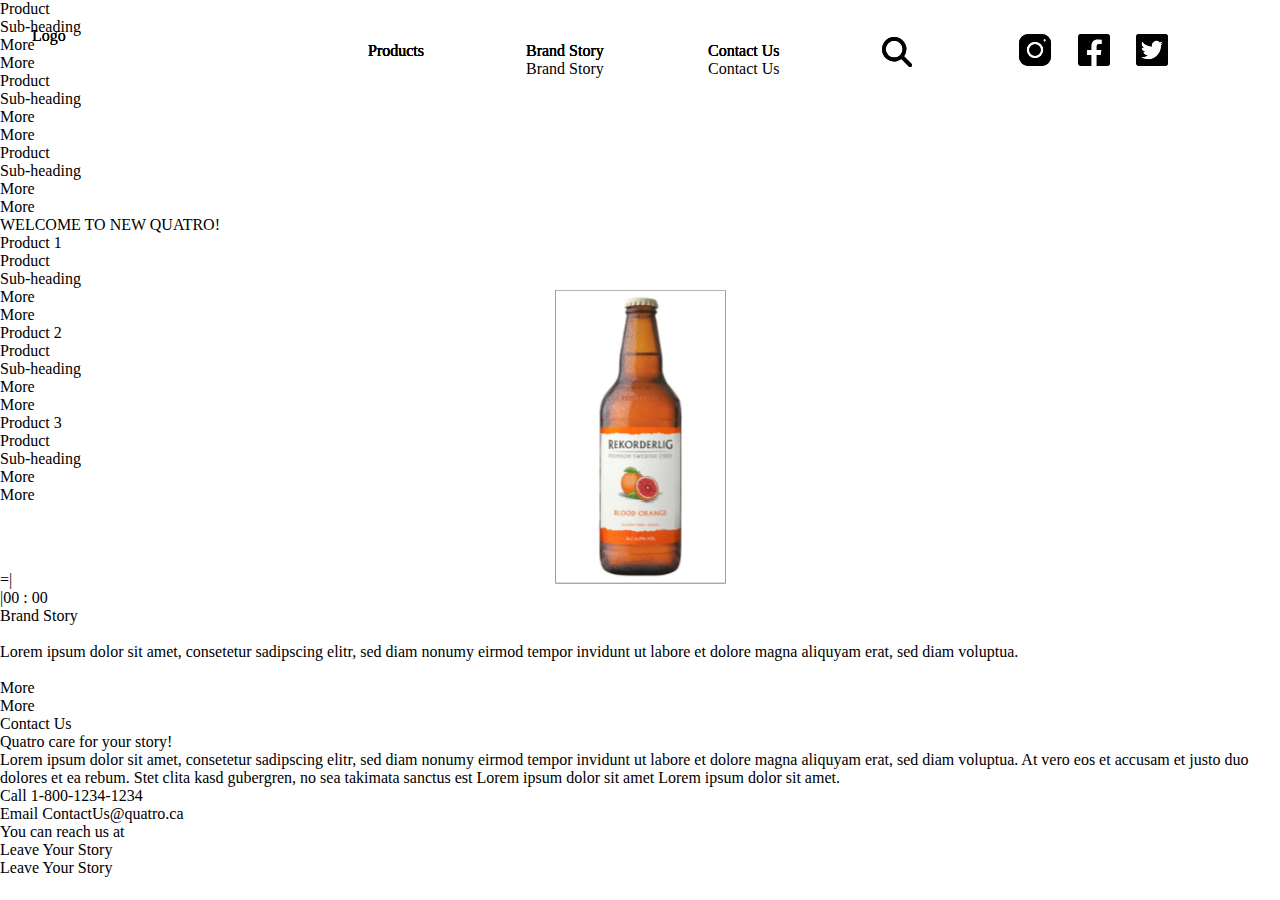
==== index.html @ 9ed9bcf1 "Merge branch 'dev.moh.desktopfirst' of https://github.com/jonwyun/Yun_JongWoog_Zarandah_Mohamed_Midt" ====
<!DOCTYPE html>
<html lang="en" xmlns="http://www.w3.org/1999/xhtml" xml:lang="en">
  <head>
    <meta charset="UTF-8">
    <meta http-equiv="X-UA-Compatible" content="IE=edge">
    <meta name="viewport" content="width=device-width, initial-scale=1.0">
    <title>
      Welcome to Quatro!
    </title>
    <link href="css/reset.css" rel="stylesheet">
    <link href="css/main.css" rel="stylesheet">

</head>
<body>
    <body>
        <div class="quatro-desktop-index">
            <!-- Navigation Bar -->
            <div class="top-nav">
                <div class="logo">
                    <b class="logo1">Logo</b>
                </div>
                <div class="products" id="productsContainer">
                    <div class="box-hover"></div>
                    <b class="products-hover">Products</b>
                    <b class="products1">Products</b>
                </div>
                <div class="brand-story" id="brandStoryContainer">
                    <div class="box-hover1"></div>
                    <b class="products-hover">Brand Story</b>
                    <b class="products1">Brand Story</b>
                </div>
                <div class="contact-us" id="contactUsContainer">
                    <div class="box-hover2"></div>
                    <b class="products-hover">Contact Us</b>
                    <b class="products1">Contact Us</b>
                </div>
                <img class="search-icon" alt="" src="img/search.svg" id="searchIcon"></img>
                <div class="top-nav-child"></div>
                <img class="instagram-icon" alt="" src="img/instagram.svg" id="instagramIcon" />
                <img class="facebook-icon" alt="" src="img/facebook.svg" id="facebookIcon" />
                <img class="twitter-icon" alt="" src="img/twitter.svg" id="twitterIcon" />
            </div>
    
            <!-- Main Image -->
            <div class="main-image">
                <div class="main-image1">
                    <!--<img class="path-2917-icon" alt="" src="img/main-image@3x.png" /> -->
                </div>
            </div>
    
            <!-- Products Section -->
            <div class="products2">
                <div class="product-1">
                    <div class="product-image-1"></div>
                    <b class="product">Product</b>
                    <div class="sub-heading">Sub-heading</div>
                    <div class="btn-more" id="btnMoreContainer1">
                        <div class="btn-more-hover"><b class="more">More</b></div>
                        <div class="btn-more1"><b class="more">More</b></div>
                    </div>
                </div>
                <div class="product-2">
                    <img class="product-image-2" alt="" src="img/product-image-2.svg" />
                    <b class="product1">Product</b>
                    <div class="sub-heading1">Sub-heading</div>
                    <div class="btn-more2" id="btnMoreContainer3">
                        <div class="btn-more-hover"><b class="more">More</b></div>
                        <div class="btn-more1"><b class="more">More</b></div>
                    </div>
                </div>
                <div class="product-3">
                    <div class="product-image-3">
                        <img class="path-2916-icon" alt="" src="public/path-2916.svg" />
                    </div>
                    <b class="product2">Product</b>
                    <div class="sub-heading2">Sub-heading</div>
                    <div class="btn-more4" id="btnMoreContainer5">
                        <div class="btn-more-hover2"><b class="more">More</b></div>
                        <div class="btn-more1"><b class="more">More</b></div>
                    </div>
                </div>
           
    
    
    <link rel="preconnect" href="https://fonts.googleapis.com">
    <link rel="preconnect" href="https://fonts.gstatic.com" crossorigin="">
    <link rel="preconnect" href="https://fonts.googleapis.com">
    <link rel="preconnect" href="https://fonts.gstatic.com" crossorigin="">
    <link href="https://fonts.googleapis.com/css2?family=Ubuntu:ital@1&display=swap" rel="stylesheet">
  </head>
  <body>
    <h1 class="hidden">
      WELCOME TO NEW QUATRO!
    </h1>
    <div class="container">
      <!-- Navigation Bar -->
      <header class="grid">
        <nav class="top-nav">
          <ul>
            <li class="logo">
              <b class="logo1">Logo</b>
            </li>
            <li class="products" id="products">
              <div class="box-hover"></div><b class="products-hover">Products</b> <b class="products-text">Products</b>
            </li>
            <li class="brand-story" id="brandStoryContainer">
              <div class="box-hover"></div><b class="brand-story-hover">Brand Story</b> <b class="brand-story-text">Brand Story</b>
            </li>
            <li class="contact-us" id="contactUsContainer">
              <div class="box-hover"></div><b class="contact-us-hover">Contact Us</b> <b class="contact-us-text">Contact Us</b>
            </li>
            <li>
              <img class="search-icon" alt="search-icon" src="img/search.svg" id="searchIcon">
            </li>
            <li>
              <a href="#"><img class="instagram-icon" alt="Instagram" src="img/instagram.svg" id="instagramIcon"></a>
            </li>
            <li>
              <a href="#"><img class="facebook-icon" alt="Facebook" src="img/facebook.svg" id="facebookIcon"></a>
            </li>
            <li>
              <a href="#"><img class="twitter-icon" alt="Twitter" src="img/twitter.svg" id="twitterIcon"></a>
            </li>
          </ul>
        </nav>
      </header>
      <!-- Main Image -->
      <div class="main-image">
        <div class="main-image1">
          <img class="path-2917-icon" alt="main-image" src="img/path-2917.svg">
        </div>
      </div>
      <!-- Products Section -->
      <nav class="products2">
        <article class="product-1">
          <h2>Product 1</h2>
          <div class="product-image-1"></div><b class="product">Product</b>
          <div class="sub-heading">
            Sub-heading
          </div>
          <div class="btn-more" id="btnMoreContainer1">
            <div class="btn-more-hover">
              <b class="more">More</b>
            </div>
            <div class="btn-more1">
              <b class="more">More</b>
            </div>
          </div>
        </article>
        <article class="product-2">
          <h2>Product 2</h2>
          <img class="product-image-2" alt="" src="img/product-image-2.svg"> <b class="product1">Product</b>
          <div class="sub-heading1">
            Sub-heading
          </div>
          <div class="btn-more2" id="btnMoreContainer2">
            <div class="btn-more-hover">
              <b class="more">More</b>
            </div>
            <div class="btn-more1">
              <b class="more">More</b>
            </div>
          </div>
        </article>
        <article class="product-3">
          <h2>Product 3</h2>
          <div class="product-image-3">
            <img class="path-2916-icon" alt="" src="img/path-2916.svg">
          </div><b class="product2">Product</b>
          <div class="sub-heading2">
            Sub-heading
          </div>
          <div class="btn-more4" id="btnMoreContainer3">
            <div class="btn-more-hover2">
              <b class="more">More</b>
            </div>
            <div class="btn-more1">
              <b class="more">More</b>
            </div>
          </div>
        </article>
      </nav>
      <nav class="brand-story2">
        <div class="brand-movie-clip">
          <div class="btn-play">
            <img class="btn-play-icon" alt="" src="img/btnplay.svg">
            <div class="btn-play-click">
              <div class="btn-play-click-child"></div><b class="b">=</b><b class="b1">|</b>
              <div class="div">
                
              </div>
              <div class="div1">
                
              </div><b class="b2">|</b><b class="b3">00 : 00</b>
            </div>
          </div>
        </div>
        <div class="brand-story-lorem-ipsum-container">
          <p class="lorem-ipsum-dolor-sit-amet-co">
            <b>Brand Story</b>
          </p>
          <p class="blank-line">
            <span> </span>
          </p>
          <p class="lorem-ipsum-dolor-sit-amet-co">
            <span>Lorem ipsum dolor sit amet, consetetur sadipscing elitr, sed diam nonumy eirmod tempor invidunt ut labore et dolore magna aliquyam erat, sed diam voluptua.</span>
          </p>
          <p class="lorem-ipsum-dolor-sit-amet-co">
            <span> </span>
          </p>
          <p class="lorem-ipsum-dolor-sit-amet-co"></p>
        </div>
        <div class="btn-more-brand-story" id="btnMoreBrandStoryContainer">
          <div class="btn-more6">
            <b class="more">More</b>
          </div>
          <div class="btn-leave-your-story-hover">
            <b class="more">More</b>
          </div>
        </div>
      </nav>
      <nav class="contact-us2">
        <b class="contact-us3">Contact Us</b>
        <div class="quatro-care-for">
          Quatro care for your story!
        </div><b class="lorem-ipsum-dolor">Lorem ipsum dolor sit amet, consetetur sadipscing elitr, sed diam nonumy eirmod tempor invidunt ut labore et dolore magna aliquyam erat, sed diam voluptua.
        At vero eos et accusam et justo duo dolores et ea rebum. Stet clita kasd gubergren, no sea takimata sanctus est Lorem ipsum dolor sit amet Lorem ipsum dolor sit amet.</b>
        <p class="lorem-ipsum-dolor-sit-amet-co">
          <b class="call-1-800-1234-1234-email-container">Call 1-800-1234-1234</b>
        </p>
        <p class="lorem-ipsum-dolor-sit-amet-co">
          <b class="call-1-800-1234-1234-email-container">Email ContactUs@quatro.ca</b>
        </p>
        <p class="lorem-ipsum-dolor-sit-amet-co">
          <b class="you-can-reach-container">You can reach us at</b>
        </p>
        <div class="btn-leave-your-story">
          <div class="btn-more6">
            <b class="leave-your-story">Leave Your Story</b>
          </div>
          <div class="btn-leave-your-story-hover">
            <b class="leave-your-story">Leave Your Story</b>
          </div>
        </div>
      </nav>
    </div>
    <script src="js/main.js"></script>
  </body>
</html>
---- css/main.css ----
body {
    margin: 0;
    line-height: normal;
  }
  
  .logo {
    position: absolute;
    height: 100%;
    top: 0;
    bottom: 0;
    left: 0;
    background-color: var(--color-silver);
    border: 1px solid var(--color-dimgray);
    width: 272px;
    color: var(--color-dimgray);
  }
  
  .box-hover,
  .box-hover1,
  .box-hover2 {
    position: absolute;
    box-sizing: border-box;
    height: calc(100% + 10px);
    border-radius: var(--br-md);
    background-color: var(--color-gray);
    border: 1px solid var(--color-white);
    display: none;
  }
  
  .products,
  .products-hover,
  .products1 {
    position: absolute;
    top: calc(50% - 10px);
  }
  
  .products1 {
    left: 0;
    color: var(--color-dimgray);
  }
  
  .products {
    left: calc(50% - 232px);
    width: 77px;
    height: 20px;
    cursor: pointer;
  }
  
  .brand-story {
    position: absolute;
    top: calc(50% - 10px);
    left: calc(50% - 74px);
    width: 102px;
    height: 20px;
    cursor: pointer;
  }
  
  .contact-us,
  .search-icon {
    position: absolute;
    cursor: pointer;
  }
  
  .contact-us {
    top: calc(50% - 10px);
    left: calc(50% + 108px);
    width: 93px;
    height: 20px;
  }
  
  .search-icon {
    height: calc(100% - 19.99px);
    top: 10px;
    bottom: 10px;
    left: calc(50% + 282px);
    max-height: 100%;
    width: 30px;
  }
  
  .top-nav-child {
    position: absolute;
    height: calc(100% - 8px);
    top: 1.5px;
    right: 173.49px;
    bottom: 6.5px;
    border-right: 2px solid var(--color-dimgray);
    box-sizing: border-box;
    width: 4px;
  }
  
  .facebook-icon,
  .instagram-icon,
  .twitter-icon {
    position: absolute;
    top: 7px;
    cursor: pointer;
  }
  
  .facebook-icon {
    right: 58px;
    width: 31.99px;
    height: 31.99px;
  }
  
  .instagram-icon {
    right: 116.89px;
    width: 32.1px;
    height: 32.1px;
  }
  
  .twitter-icon {
    right: 0;
    width: 31.99px;
    height: 31.99px;
  }
  
  .top-nav {
    position: absolute;
    top: 27px;
    left: 32px;
    width: 1135.99px;
    height: 50px;
    color: var(--color-white);
  }
  
  .main-image {
    position: absolute;
    top: 105px;
    left: 0;
    width: 1200px;
    height: 694.5px;
  }
  
  .product-image-1,
  .product-image-2,
  .product-image-3 {
    position: absolute;
    top: calc(50% - 160px);
    left: calc(50% - 147.5px);
    width: 295px;
    height: 321px;
    border-radius: var
  }
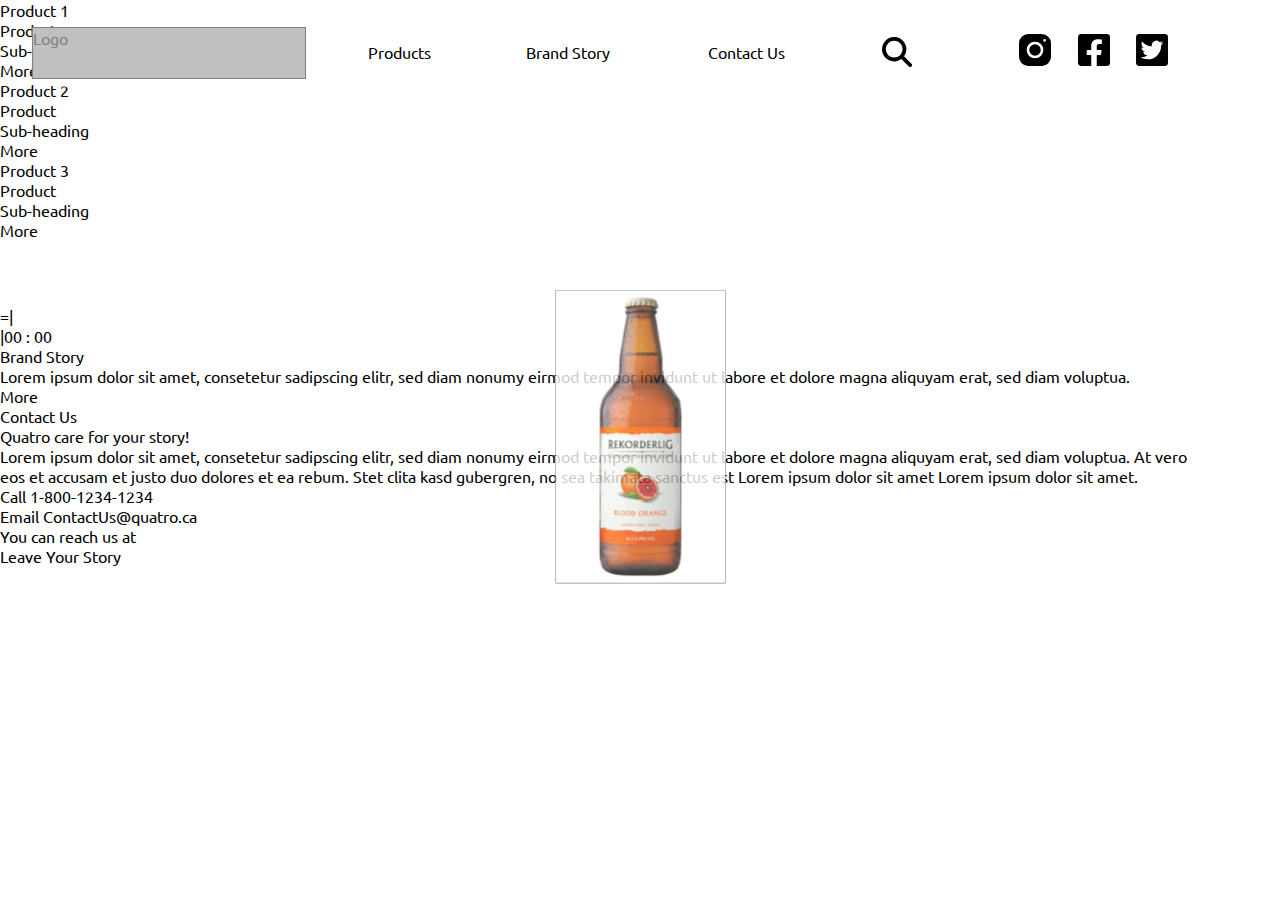
==== commit 500e2b76: "fixed on the laptop from school" ====
--- a/index.html
+++ b/index.html
@@ -9,79 +9,6 @@
     </title>
     <link href="css/reset.css" rel="stylesheet">
     <link href="css/main.css" rel="stylesheet">
-
-</head>
-<body>
-    <body>
-        <div class="quatro-desktop-index">
-            <!-- Navigation Bar -->
-            <div class="top-nav">
-                <div class="logo">
-                    <b class="logo1">Logo</b>
-                </div>
-                <div class="products" id="productsContainer">
-                    <div class="box-hover"></div>
-                    <b class="products-hover">Products</b>
-                    <b class="products1">Products</b>
-                </div>
-                <div class="brand-story" id="brandStoryContainer">
-                    <div class="box-hover1"></div>
-                    <b class="products-hover">Brand Story</b>
-                    <b class="products1">Brand Story</b>
-                </div>
-                <div class="contact-us" id="contactUsContainer">
-                    <div class="box-hover2"></div>
-                    <b class="products-hover">Contact Us</b>
-                    <b class="products1">Contact Us</b>
-                </div>
-                <img class="search-icon" alt="" src="img/search.svg" id="searchIcon"></img>
-                <div class="top-nav-child"></div>
-                <img class="instagram-icon" alt="" src="img/instagram.svg" id="instagramIcon" />
-                <img class="facebook-icon" alt="" src="img/facebook.svg" id="facebookIcon" />
-                <img class="twitter-icon" alt="" src="img/twitter.svg" id="twitterIcon" />
-            </div>
-    
-            <!-- Main Image -->
-            <div class="main-image">
-                <div class="main-image1">
-                    <!--<img class="path-2917-icon" alt="" src="img/main-image@3x.png" /> -->
-                </div>
-            </div>
-    
-            <!-- Products Section -->
-            <div class="products2">
-                <div class="product-1">
-                    <div class="product-image-1"></div>
-                    <b class="product">Product</b>
-                    <div class="sub-heading">Sub-heading</div>
-                    <div class="btn-more" id="btnMoreContainer1">
-                        <div class="btn-more-hover"><b class="more">More</b></div>
-                        <div class="btn-more1"><b class="more">More</b></div>
-                    </div>
-                </div>
-                <div class="product-2">
-                    <img class="product-image-2" alt="" src="img/product-image-2.svg" />
-                    <b class="product1">Product</b>
-                    <div class="sub-heading1">Sub-heading</div>
-                    <div class="btn-more2" id="btnMoreContainer3">
-                        <div class="btn-more-hover"><b class="more">More</b></div>
-                        <div class="btn-more1"><b class="more">More</b></div>
-                    </div>
-                </div>
-                <div class="product-3">
-                    <div class="product-image-3">
-                        <img class="path-2916-icon" alt="" src="public/path-2916.svg" />
-                    </div>
-                    <b class="product2">Product</b>
-                    <div class="sub-heading2">Sub-heading</div>
-                    <div class="btn-more4" id="btnMoreContainer5">
-                        <div class="btn-more-hover2"><b class="more">More</b></div>
-                        <div class="btn-more1"><b class="more">More</b></div>
-                    </div>
-                </div>
-           
-    
-    
     <link rel="preconnect" href="https://fonts.googleapis.com">
     <link rel="preconnect" href="https://fonts.gstatic.com" crossorigin="">
     <link rel="preconnect" href="https://fonts.googleapis.com">
@@ -101,13 +28,16 @@
               <b class="logo1">Logo</b>
             </li>
             <li class="products" id="products">
-              <div class="box-hover"></div><b class="products-hover">Products</b> <b class="products-text">Products</b>
+              <div class="box-hover"></div>
+              <b class="products-text">Products</b>
             </li>
             <li class="brand-story" id="brandStoryContainer">
-              <div class="box-hover"></div><b class="brand-story-hover">Brand Story</b> <b class="brand-story-text">Brand Story</b>
+              <div class="box-hover"></div>
+              <b class="brand-story-text">Brand Story</b>
             </li>
             <li class="contact-us" id="contactUsContainer">
-              <div class="box-hover"></div><b class="contact-us-hover">Contact Us</b> <b class="contact-us-text">Contact Us</b>
+              <div class="box-hover"></div> 
+              <b class="contact-us-text">Contact Us</b>
             </li>
             <li>
               <img class="search-icon" alt="search-icon" src="img/search.svg" id="searchIcon">
@@ -139,9 +69,6 @@
             Sub-heading
           </div>
           <div class="btn-more" id="btnMoreContainer1">
-            <div class="btn-more-hover">
-              <b class="more">More</b>
-            </div>
             <div class="btn-more1">
               <b class="more">More</b>
             </div>
@@ -154,9 +81,6 @@
             Sub-heading
           </div>
           <div class="btn-more2" id="btnMoreContainer2">
-            <div class="btn-more-hover">
-              <b class="more">More</b>
-            </div>
             <div class="btn-more1">
               <b class="more">More</b>
             </div>
@@ -171,9 +95,6 @@
             Sub-heading
           </div>
           <div class="btn-more4" id="btnMoreContainer3">
-            <div class="btn-more-hover2">
-              <b class="more">More</b>
-            </div>
             <div class="btn-more1">
               <b class="more">More</b>
             </div>
@@ -200,21 +121,18 @@
             <b>Brand Story</b>
           </p>
           <p class="blank-line">
-            <span> </span>
+            <span> </span>
           </p>
           <p class="lorem-ipsum-dolor-sit-amet-co">
             <span>Lorem ipsum dolor sit amet, consetetur sadipscing elitr, sed diam nonumy eirmod tempor invidunt ut labore et dolore magna aliquyam erat, sed diam voluptua.</span>
           </p>
           <p class="lorem-ipsum-dolor-sit-amet-co">
-            <span> </span>
+            <span> </span>
           </p>
           <p class="lorem-ipsum-dolor-sit-amet-co"></p>
         </div>
         <div class="btn-more-brand-story" id="btnMoreBrandStoryContainer">
           <div class="btn-more6">
-            <b class="more">More</b>
-          </div>
-          <div class="btn-leave-your-story-hover">
             <b class="more">More</b>
           </div>
         </div>
@@ -238,12 +156,9 @@
           <div class="btn-more6">
             <b class="leave-your-story">Leave Your Story</b>
           </div>
-          <div class="btn-leave-your-story-hover">
-            <b class="leave-your-story">Leave Your Story</b>
-          </div>
         </div>
       </nav>
     </div>
     <script src="js/main.js"></script>
   </body>
-</html>
+</html>--- a/css/main.css
+++ b/css/main.css
@@ -1,143 +1,140 @@
 body {
-    margin: 0;
-    line-height: normal;
-  }
-  
-  .logo {
-    position: absolute;
-    height: 100%;
-    top: 0;
-    bottom: 0;
-    left: 0;
-    background-color: var(--color-silver);
-    border: 1px solid var(--color-dimgray);
-    width: 272px;
-    color: var(--color-dimgray);
-  }
-  
-  .box-hover,
-  .box-hover1,
-  .box-hover2 {
-    position: absolute;
-    box-sizing: border-box;
-    height: calc(100% + 10px);
-    border-radius: var(--br-md);
-    background-color: var(--color-gray);
-    border: 1px solid var(--color-white);
-    display: none;
-  }
-  
-  .products,
-  .products-hover,
-  .products1 {
-    position: absolute;
-    top: calc(50% - 10px);
-  }
-  
-  .products1 {
-    left: 0;
-    color: var(--color-dimgray);
-  }
-  
-  .products {
-    left: calc(50% - 232px);
-    width: 77px;
-    height: 20px;
-    cursor: pointer;
-  }
-  
-  .brand-story {
-    position: absolute;
-    top: calc(50% - 10px);
-    left: calc(50% - 74px);
-    width: 102px;
-    height: 20px;
-    cursor: pointer;
-  }
-  
-  .contact-us,
-  .search-icon {
-    position: absolute;
-    cursor: pointer;
-  }
-  
-  .contact-us {
-    top: calc(50% - 10px);
-    left: calc(50% + 108px);
-    width: 93px;
-    height: 20px;
-  }
-  
-  .search-icon {
-    height: calc(100% - 19.99px);
-    top: 10px;
-    bottom: 10px;
-    left: calc(50% + 282px);
-    max-height: 100%;
-    width: 30px;
-  }
-  
-  .top-nav-child {
-    position: absolute;
-    height: calc(100% - 8px);
-    top: 1.5px;
-    right: 173.49px;
-    bottom: 6.5px;
-    border-right: 2px solid var(--color-dimgray);
-    box-sizing: border-box;
-    width: 4px;
-  }
-  
-  .facebook-icon,
-  .instagram-icon,
-  .twitter-icon {
-    position: absolute;
-    top: 7px;
-    cursor: pointer;
-  }
-  
-  .facebook-icon {
-    right: 58px;
-    width: 31.99px;
-    height: 31.99px;
-  }
-  
-  .instagram-icon {
-    right: 116.89px;
-    width: 32.1px;
-    height: 32.1px;
-  }
-  
-  .twitter-icon {
-    right: 0;
-    width: 31.99px;
-    height: 31.99px;
-  }
-  
-  .top-nav {
-    position: absolute;
-    top: 27px;
-    left: 32px;
-    width: 1135.99px;
-    height: 50px;
-    color: var(--color-white);
-  }
-  
-  .main-image {
-    position: absolute;
-    top: 105px;
-    left: 0;
-    width: 1200px;
-    height: 694.5px;
-  }
-  
-  .product-image-1,
-  .product-image-2,
-  .product-image-3 {
-    position: absolute;
-    top: calc(50% - 160px);
-    left: calc(50% - 147.5px);
-    width: 295px;
-    height: 321px;
-    border-radius: var
-  }+  max-width: 1200px;
+  margin: 0;
+  line-height: normal;
+  font-family: 'Ubuntu', sans-serif;
+}
+
+.hidden {
+  display: none;
+}
+
+.logo {
+  position: absolute;
+  height: 100%;
+  top: 0;
+  bottom: 0;
+  left: 0;
+  background-color: silver;
+  border: 1px solid grey;
+  width: 272px;
+  color: grey;
+}
+
+.box-hover, .box-hover1, .box-hover2 {
+  position: absolute;
+  box-sizing: border-box;
+  height: calc(100% + 10px);
+  border-radius: 5px;
+  background-color: grey;
+  border: 1px solid black;
+  display: none;
+}
+
+.products, .products-hover, .products1 {
+  position: absolute;
+  top: calc(50% - 10px);
+}
+
+.products1 {
+  left: 0;
+  color: grey;
+}
+
+.products {
+  left: calc(50% - 232px);
+  width: 77px;
+  height: 20px;
+  cursor: pointer;
+}
+
+.brand-story {
+  position: absolute;
+  top: calc(50% - 10px);
+  left: calc(50% - 74px);
+  width: 102px;
+  height: 20px;
+  cursor: pointer;
+}
+
+.contact-us, .search-icon {
+  position: absolute;
+  cursor: pointer;
+}
+
+.contact-us {
+  top: calc(50% - 10px);
+  left: calc(50% + 108px);
+  width: 93px;
+  height: 20px;
+}
+
+.search-icon {
+  height: calc(100% - 19.99px);
+  top: 10px;
+  bottom: 10px;
+  left: calc(50% + 282px);
+  max-height: 100%;
+  width: 30px;
+}
+
+.top-nav-child {
+  position: absolute;
+  height: calc(100% - 8px);
+  top: 1.5px;
+  right: 173.49px;
+  bottom: 6.5px;
+  border-right: 2px solid grey;
+  box-sizing: border-box;
+  width: 4px;
+}
+
+.facebook-icon, .instagram-icon, .twitter-icon {
+  position: absolute;
+  top: 7px;
+  cursor: pointer;
+}
+
+.facebook-icon {
+  right: 58px;
+  width: 31.99px;
+  height: 31.99px;
+}
+
+.instagram-icon {
+  right: 116.89px;
+  width: 32.1px;
+  height: 32.1px;
+}
+
+.twitter-icon {
+  right: 0;
+  width: 31.99px;
+  height: 31.99px;
+}
+
+.top-nav {
+  position: absolute;
+  top: 27px;
+  left: 32px;
+  width: 1135.99px;
+  height: 50px;
+  color: black;
+}
+
+.main-image {
+  position: absolute;
+  top: 105px;
+  left: 0;
+  width: 1200px;
+  height: 694.5px;
+}
+
+.product-image-1, .product-image-2, .product-image-3 {
+  position: absolute;
+  top: calc(50% - 160px);
+  left: calc(50% - 147.5px);
+  width: 295px;
+  height: 321px;
+  border-radius: 5px;
+}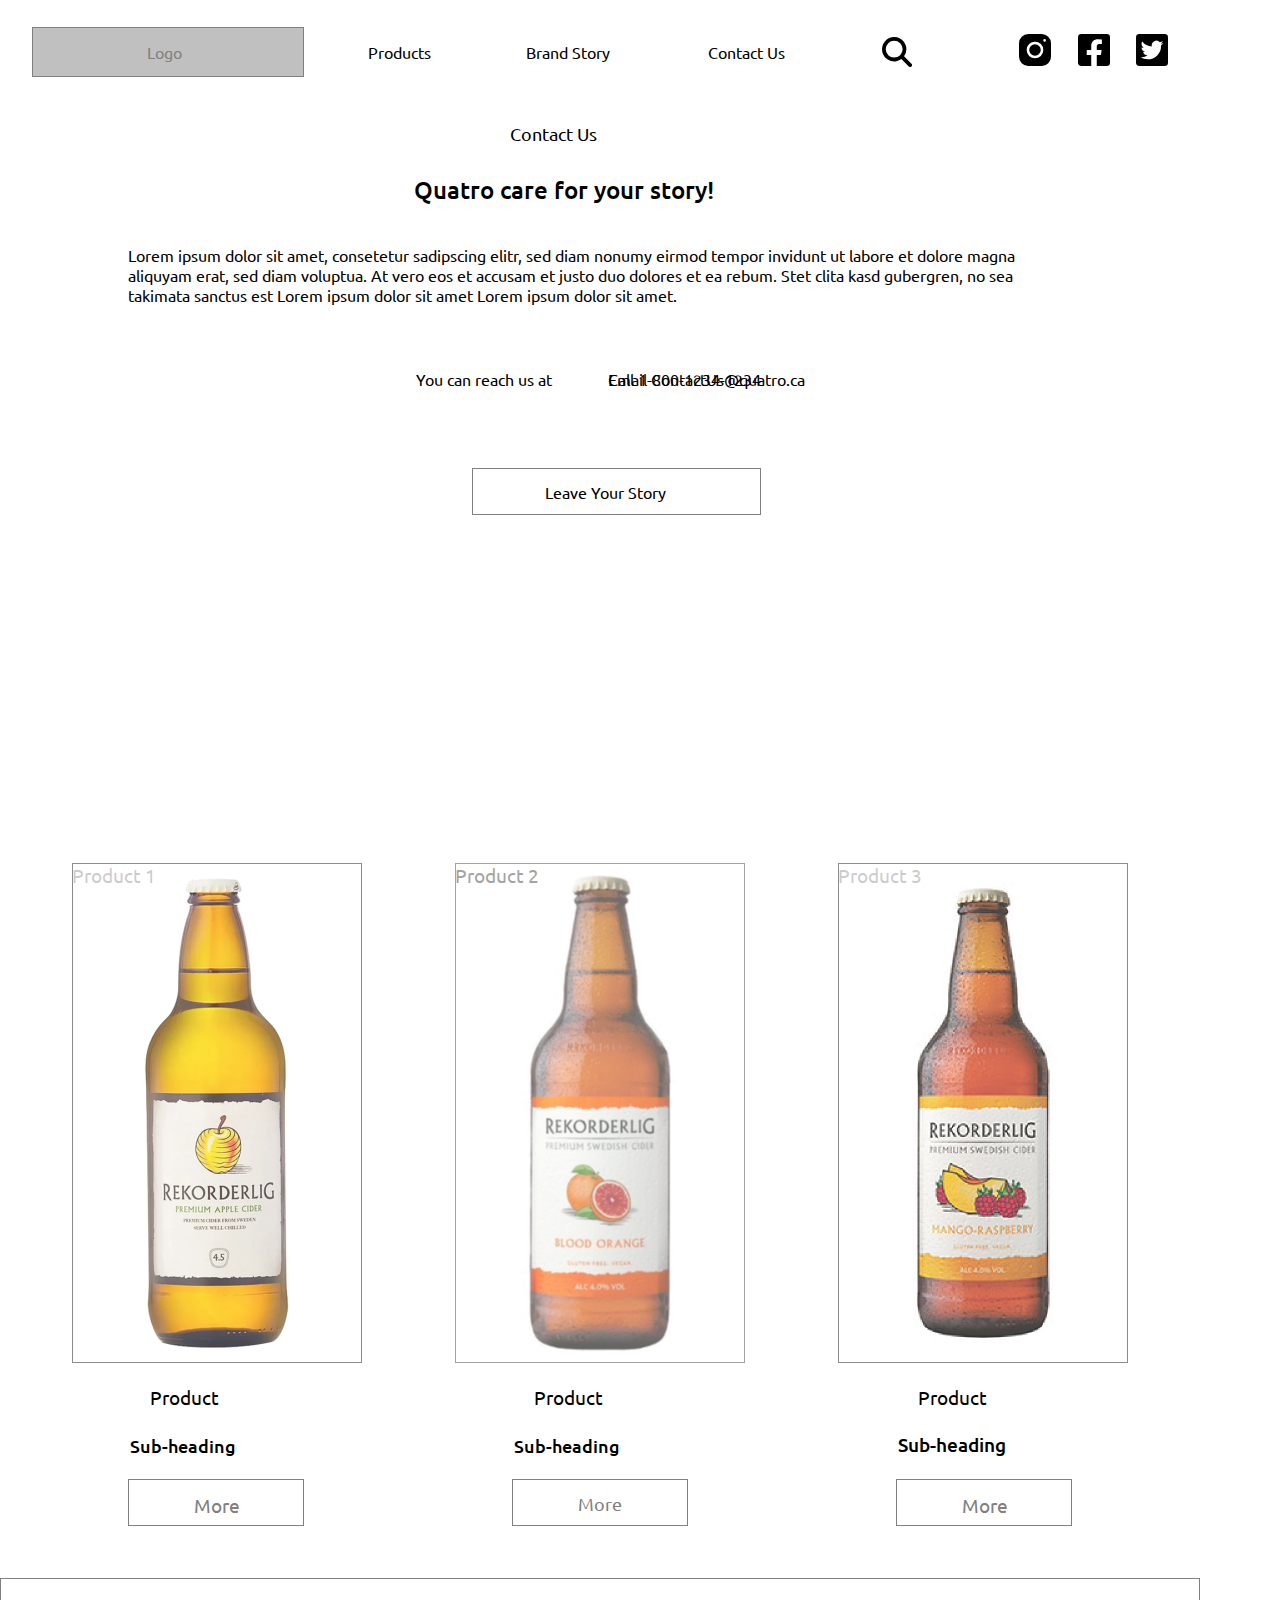
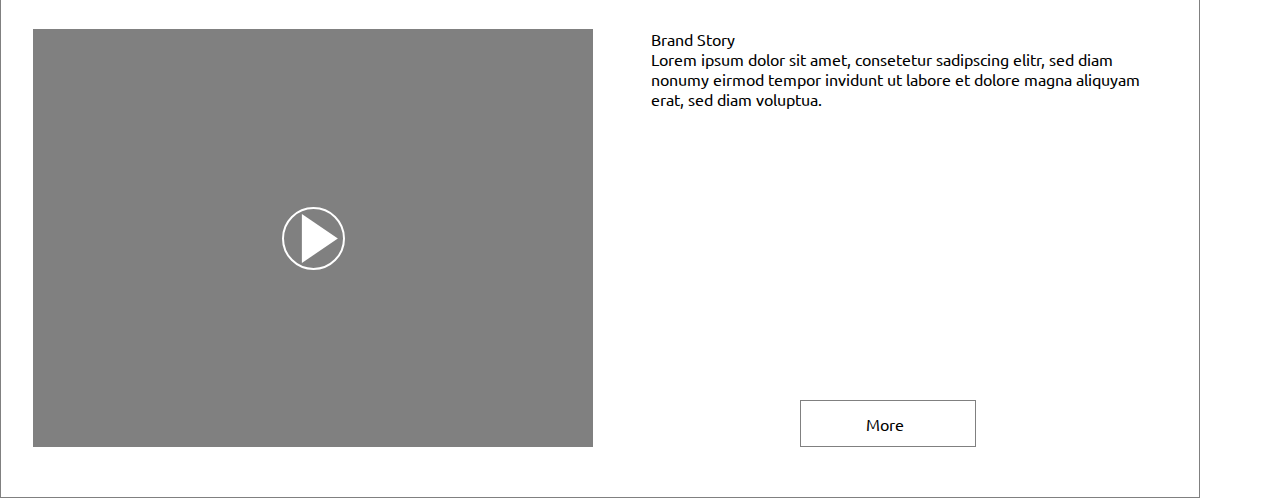
==== commit ff0a8b5f: "Update index.html" ====
--- a/index.html
+++ b/index.html
@@ -61,7 +61,7 @@
         </div>
       </div>
       <!-- Products Section -->
-      <nav class="products2">
+      <section class="products2">
         <article class="product-1">
           <h2>Product 1</h2>
           <div class="product-image-1"></div><b class="product">Product</b>
@@ -100,8 +100,8 @@
             </div>
           </div>
         </article>
-      </nav>
-      <nav class="brand-story2">
+      </section>
+      <section class="brand-story2">
         <div class="brand-movie-clip">
           <div class="btn-play">
             <img class="btn-play-icon" alt="" src="img/btnplay.svg">
@@ -136,8 +136,8 @@
             <b class="more">More</b>
           </div>
         </div>
-      </nav>
-      <nav class="contact-us2">
+      </section>
+      <section class="contact-us2">
         <b class="contact-us3">Contact Us</b>
         <div class="quatro-care-for">
           Quatro care for your story!
@@ -157,7 +157,7 @@
             <b class="leave-your-story">Leave Your Story</b>
           </div>
         </div>
-      </nav>
+      </section>
     </div>
     <script src="js/main.js"></script>
   </body>
--- a/css/main.css
+++ b/css/main.css
@@ -1,140 +1,605 @@
 body {
-  max-width: 1200px;
-  margin: 0;
-  line-height: normal;
+	margin: 0;
+	line-height: normal;
   font-family: 'Ubuntu', sans-serif;
 }
-
 .hidden {
   display: none;
 }
-
+.logo1 {
+	position: absolute;
+	top: calc(50% - 10px);
+	left: calc(50% - 21px);
+}
+.box-hover,.logo {
+	position: absolute;
+	box-sizing: border-box;
+}
 .logo {
-  position: absolute;
-  height: 100%;
-  top: 0;
-  bottom: 0;
-  left: 0;
-  background-color: silver;
-  border: 1px solid grey;
-  width: 272px;
-  color: grey;
-}
-
-.box-hover, .box-hover1, .box-hover2 {
-  position: absolute;
-  box-sizing: border-box;
-  height: calc(100% + 10px);
-  border-radius: 5px;
-  background-color: grey;
-  border: 1px solid black;
-  display: none;
-}
-
-.products, .products-hover, .products1 {
-  position: absolute;
-  top: calc(50% - 10px);
-}
-
+	height: 100%;
+	top: 0;
+	bottom: 0;
+	left: 0;
+	background-color: silver;
+	border: 1px solid grey;
+	width: 272px;
+	color: grey;
+}
+.box-hover {
+	height: calc(100% + 10px);
+	width: calc(100% + 33px);
+	top: -5px;
+	right: -17px;
+	bottom: -5px;
+	left: -16px;
+	border-radius: 5px;
+	background-color: grey;
+	border: 1px solid white;
+	display: none;
+}
+.products-hover {
+	left: 0;
+	display: none;
+}
+.products,.products-hover,.products1 {
+	position: absolute;
+	top: calc(50% - 10px);
+}
 .products1 {
-  left: 0;
-  color: grey;
-}
-
+	left: 0;
+	color: grey;
+}
 .products {
-  left: calc(50% - 232px);
-  width: 77px;
-  height: 20px;
-  cursor: pointer;
-}
-
+	left: calc(50% - 232px);
+	width: 77px;
+	height: 20px;
+	cursor: pointer;
+}
+.box-hover1 {
+	position: absolute;
+	height: calc(100% + 10px);
+	width: calc(100% + 28px);
+	top: -5px;
+	right: -14px;
+	bottom: -5px;
+	left: -14px;
+	border-radius: 5px;
+	background-color: grey;
+	border: 1px solid white;
+	box-sizing: border-box;
+	display: none;
+}
 .brand-story {
-  position: absolute;
-  top: calc(50% - 10px);
-  left: calc(50% - 74px);
-  width: 102px;
-  height: 20px;
-  cursor: pointer;
-}
-
-.contact-us, .search-icon {
-  position: absolute;
-  cursor: pointer;
-}
-
+	position: absolute;
+	top: calc(50% - 10px);
+	left: calc(50% - 74px);
+	width: 102px;
+	height: 20px;
+	cursor: pointer;
+}
+.box-hover2 {
+	position: absolute;
+	height: calc(100% + 10px);
+	width: calc(100% + 34px);
+	top: -5px;
+	right: -17px;
+	bottom: -5px;
+	left: -17px;
+	border-radius: 5px;
+	background-color: grey;
+	border: 1px solid white;
+	box-sizing: border-box;
+	display: none;
+}
+.contact-us,.search-icon {
+	position: absolute;
+	cursor: pointer;
+}
 .contact-us {
-  top: calc(50% - 10px);
-  left: calc(50% + 108px);
-  width: 93px;
-  height: 20px;
-}
-
+	top: calc(50% - 10px);
+	left: calc(50% + 108px);
+	width: 93px;
+	height: 20px;
+}
 .search-icon {
-  height: calc(100% - 19.99px);
-  top: 10px;
-  bottom: 10px;
-  left: calc(50% + 282px);
-  max-height: 100%;
-  width: 30px;
-}
-
+	height: calc(100% - 19.99px);
+	top: 10px;
+	bottom: 10px;
+	left: calc(50% + 282px);
+	max-height: 100%;
+	width: 30px;
+}
 .top-nav-child {
-  position: absolute;
-  height: calc(100% - 8px);
-  top: 1.5px;
-  right: 173.49px;
-  bottom: 6.5px;
-  border-right: 2px solid grey;
-  box-sizing: border-box;
-  width: 4px;
-}
-
-.facebook-icon, .instagram-icon, .twitter-icon {
-  position: absolute;
-  top: 7px;
-  cursor: pointer;
-}
-
-.facebook-icon {
-  right: 58px;
-  width: 31.99px;
-  height: 31.99px;
-}
-
-.instagram-icon {
-  right: 116.89px;
-  width: 32.1px;
-  height: 32.1px;
-}
-
+	position: absolute;
+	height: calc(100% - 8px);
+	top: 1.5px;
+	right: 173.49px;
+	bottom: 6.5px;
+	border-right: 2px solid grey;
+	box-sizing: border-box;
+	width: 4px;
+}
+.facebook-icon,.instagram-icon,.twitter-icon {
+	position: absolute;
+	top: 7px;
+	right: 116.89px;
+	width: 32.1px;
+	height: 32.1px;
+	cursor: pointer;
+}
+.facebook-icon,.twitter-icon {
+	right: 58px;
+	width: 31.99px;
+	height: 31.99px;
+}
 .twitter-icon {
-  right: 0;
-  width: 31.99px;
-  height: 31.99px;
-}
-
+	right: 0;
+}
 .top-nav {
-  position: absolute;
-  top: 27px;
-  left: 32px;
-  width: 1135.99px;
-  height: 50px;
-  color: black;
-}
-
+	position: absolute;
+	top: 27px;
+	left: 32px;
+	width: 1135.99px;
+	height: 50px;
+	color: black;
+}
+.main-image1,.path-2917-icon {
+	position: absolute;
+	bottom: 0.5px;
+	left: 0;
+	width: 0;
+	height: 0;
+}
+.main-image1 {
+	height: 100%;
+	width: 100%;
+	top: 0;
+	right: 0;
+	bottom: 0;
+	background-image: url(/img/main-image@3x.png);
+	background-size: cover;
+	background-repeat: no-repeat;
+	background-position: top;
+}
 .main-image {
-  position: absolute;
-  top: 105px;
-  left: 0;
-  width: 1200px;
-  height: 694.5px;
-}
-
-.product-image-1, .product-image-2, .product-image-3 {
-  position: absolute;
-  top: calc(50% - 160px);
-  left: calc(50% - 147.5px);
-  width: 295px;
-  height: 321px;
-  border-radius: 5px;
-}+	position: absolute;
+	top: 105px;
+	left: 0;
+	width: 1200px;
+	height: 694.5px;
+}
+.product-image-1 {
+	position: absolute;
+	height: calc(100% - 163px);
+	width: 100%;
+	top: 0;
+	right: 0;
+	bottom: 163px;
+	left: 0;
+	background-image: url(/img/product-image-1@3x.png);
+	background-size: cover;
+	background-repeat: no-repeat;
+	background-position: top;
+}
+.product {
+	position: absolute;
+	top: calc(50% + 190.5px);
+	left: calc(50% - 67px);
+}
+.sub-heading {
+	position: absolute;
+	bottom: 68px;
+	left: calc(50% - 87px);
+	font-size: large;
+	font-weight: 500;
+}
+.more {
+	position: absolute;
+	top: calc(50% - 9.5px);
+	left: calc(50% - 22px);
+}
+.btn-more-hover {
+	height: 100%;
+	width: 100%;
+	top: 0;
+	right: 0;
+	left: 0;
+	background-color: grey;
+	border: 1px solid grey;
+	box-sizing: border-box;
+	display: none;
+}
+.btn-more,.btn-more-hover,.btn-more1 {
+	position: absolute;
+	bottom: 0;
+}
+.btn-more1 {
+	height: 100%;
+	width: 100%;
+	top: 0;
+	right: 0;
+	left: 0;
+	background-color: white;
+	border: 1px solid grey;
+	box-sizing: border-box;
+	color: grey;
+}
+.btn-more {
+	left: calc(50% - 89px);
+	width: 176px;
+	height: 47px;
+	cursor: pointer;
+	font-size: var(--font-size-base);
+	color: var(--color-white);
+}
+.product-1,.product-image-2 {
+	position: absolute;
+	top: 0;
+	left: 0;
+}
+.product-1 {
+	height: 100%;
+	bottom: 0;
+	width: 290px;
+}
+.product-image-2 {
+	height: calc(100% - 116px);
+	width: 100%;
+	right: 0;
+	bottom: 116px;
+	max-width: 100%;
+	overflow: hidden;
+	max-height: 100%;
+	opacity: 0.8;
+}
+.product1 {
+	position: absolute;
+	top: calc(50% + 190.5px);
+	left: calc(50% - 66px);
+}
+.sub-heading1 {
+	position: absolute;
+	bottom: 68px;
+	left: calc(50% - 86px);
+	font-size: large;
+	font-weight: 500;
+}
+.btn-more2,.product-2 {
+	position: absolute;
+	bottom: 0;
+}
+.btn-more2 {
+	width: calc(100% - 114px);
+	right: 57px;
+	left: 57px;
+	height: 47px;
+	cursor: pointer;
+	font-size: large;
+	color: white;
+}
+.product-2 {
+	height: 100%;
+	top: 0;
+	left: calc(50% - 145px);
+	width: 290px;
+}
+.path-2916-icon {
+	position: absolute;
+	bottom: 0.5px;
+	left: -0.5px;
+	width: 0;
+	height: 0;
+}
+.product-image-3 {
+	position: absolute;
+	height: calc(100% - 163px);
+	width: 100%;
+	top: 0;
+	right: 0;
+	bottom: 163px;
+	left: 0;
+	background-image: url(/img/product-image-3@3x.png);
+	background-size: cover;
+	background-repeat: no-repeat;
+	background-position: top;
+}
+.product2 {
+	position: absolute;
+	top: calc(50% + 190.5px);
+	left: calc(50% - 65px);
+}
+.sub-heading2 {
+	position: absolute;
+	bottom: 68px;
+	left: calc(50% - 85px);
+	font-size: var(--font-size-lg);
+	font-weight: 500;
+}
+.btn-more-hover2 {
+	height: 100%;
+	top: 0;
+	left: 0;
+	background-color: grey;
+	border: 1px solid grey;
+	box-sizing: border-box;
+	width: 176px;
+	display: none;
+}
+.btn-more-hover2,.btn-more4,.product-3 {
+	position: absolute;
+	bottom: 0;
+}
+.btn-more4 {
+	left: calc(50% - 87px);
+	width: 176px;
+	height: 47px;
+	cursor: pointer;
+	font-size: var(--font-size-base);
+	color: white;
+}
+.product-3 {
+	height: 100%;
+	top: 0;
+	right: 0;
+	width: 290px;
+}
+.products2 {
+	position: absolute;
+	top: 863px;
+	left: 72px;
+	width: 1056px;
+	height: 663px;
+	font-size: larger;
+}
+.btn-play-icon {
+	position: absolute;
+	top: calc(50% - 31px);
+	left: calc(50% - 31px);
+	width: 63px;
+	height: 63px;
+}
+.btn-play-click-child {
+	position: absolute;
+	width: calc(100% - 52px);
+	right: 27.5px;
+	bottom: 42.5px;
+	left: 24.5px;
+	border-top: 1px solid white;
+	box-sizing: border-box;
+	height: 2px;
+}
+.b {
+	position: absolute;
+	bottom: 11px;
+	left: 86px;
+	font-size: large;
+	width: 16px;
+	height: 30px;
+	transform: rotate(270deg);
+}
+.b,.b1,.div {
+	display: inline-block;
+}
+.b1 {
+	position: absolute;
+	bottom: 20px;
+	left: 38px;
+	width: 7px;
+	height: 20px;
+}
+.div {
+	bottom: 12px;
+	left: 44px;
+	font-size: large;
+	width: 23px;
+	height: 38px;
+}
+.b2,.b3,.div,.div1 {
+	position: absolute;
+}
+.div1 {
+	bottom: 12px;
+	left: calc(50% - 150px);
+	font-size: larger;
+	display: inline-block;
+	width: 23px;
+	height: 38px;
+}
+.b2,.b3 {
+	bottom: 20px;
+}
+.b2 {
+	left: calc(50% - 128px);
+	display: inline-block;
+	width: 7px;
+	height: 20px;
+}
+.b3 {
+	right: 33px;
+}
+.btn-play-click {
+	background-color: silver;
+	border: 1px solid grey;
+	box-sizing: border-box;
+	display: none;
+}
+.btn-play,.btn-play-click {
+	position: absolute;
+	height: 100%;
+	width: 100%;
+	top: 0;
+	right: 0;
+	bottom: 0;
+	left: 0;
+}
+.brand-movie-clip {
+	position: absolute;
+	height: calc(100% - 100px);
+	top: 50px;
+	bottom: 50px;
+	left: 32px;
+	background-color: grey;
+	border: 1px solid grey;
+	box-sizing: border-box;
+	width: 560px;
+	color: var(--color-white);
+}
+.blank-line {
+	margin: 0;
+	font-size: var(--font-size-base);
+}
+.lorem-ipsum-dolor-sit-amet-co {
+	margin: 0;
+}
+.brand-story-lorem-ipsum-container {
+	position: absolute;
+	top: 50px;
+	right: 31px;
+	display: inline-block;
+	width: 517px;
+	height: 335px;
+	font-size: var(--font-size-xl);
+}
+.btn-more6 {
+	position: absolute;
+	height: 100%;
+	width: 100%;
+	top: 0;
+	right: 0;
+	bottom: 0;
+	left: 0;
+	background-color: white;
+	border: 1px solid grey;
+	box-sizing: border-box;
+}
+.btn-more-brand-story {
+	position: absolute;
+	bottom: 50px;
+	left: calc(50% + 200px);
+	width: 176px;
+	height: 47px;
+	cursor: pointer;
+}
+.brand-story2 {
+	position: absolute;
+	top: 1578px;
+	left: 0;
+	background-color: white;
+	border: 1px solid grey;
+	box-sizing: border-box;
+	width: 1200px;
+	height: 520px;
+}
+.contact-us3,.quatro-care-for {
+	position: absolute;
+	top: 0;
+	left: calc(50% - 90px);
+	font-size: large;
+}
+.quatro-care-for {
+	top: 51px;
+	left: calc(50% - 186px);
+	font-size: x-large;
+	font-weight: 500;
+}
+.lorem-ipsum-dolor {
+	position: absolute;
+	width: calc(100% + 1px);
+	top: calc(50% - 74px);
+	left: 0;
+	display: inline-block;
+}
+.call-1-800-1234-1234-email-container {
+	position: absolute;
+	top: calc(50% + 50px);
+	right: 104px;
+	display: inline-block;
+	white-space: pre-wrap;
+	width: 360px;
+	height: 49px;
+}
+.you-can-reach-container {
+	position: absolute;
+	top: calc(50% + 50px);
+	left: calc(50% - 184px);
+	display: inline-block;
+	width: 172px;
+	height: 27px;
+}
+.leave-your-story {
+	position: absolute;
+	top: calc(50% - 9.5px);
+	left: calc(50% - 71.5px);
+}
+.btn-leave-your-story-hover {
+	position: absolute;
+	height: 100%;
+	width: 100%;
+	top: 0;
+	right: 0;
+	bottom: 0;
+	left: 0;
+	background-color: grey;
+	border: 1px solid grey;
+	box-sizing: border-box;
+	display: none;
+	color: var(--color-white);
+}
+.btn-leave-your-story {
+	position: absolute;
+	bottom: 0;
+	left: calc(50% - 128px);
+	width: 289px;
+	height: 47px;
+}
+.contact-us2 {
+	position: absolute;
+	bottom: 385px;
+	left: 128px;
+	width: 944px;
+	height: 392px;
+}
+.copyright-2023 {
+	position: absolute;
+	top: calc(50% - 21.5px);
+	left: calc(50% - 108px);
+}
+.search-icon1 {
+	position: absolute;
+	height: calc(100% - 19.99px);
+	top: 10px;
+	bottom: 10px;
+	left: calc(50% + 282px);
+	max-height: 100%;
+	width: 30px;
+}
+.bottom-nav {
+	position: absolute;
+	width: calc(100% - 64.01px);
+	top: 29px;
+	right: 32px;
+	left: 32.01px;
+	height: 50px;
+	color: grey;
+}
+.footer {
+	position: absolute;
+	bottom: 0;
+	left: 0;
+	width: 1200px;
+	height: 323px;
+	background-image: url(/img/footer@3x.png);
+	background-size: cover;
+	background-repeat: no-repeat;
+	background-position: top;
+}
+.quatro-desktop-index {
+	position: relative;
+	background-color: white;
+	width: 100%;
+	height: 2925px;
+	text-align: left;
+	font-size: 10px;
+	color: grey;
+	font-family: 'Ubuntu', sans-serif;
+}
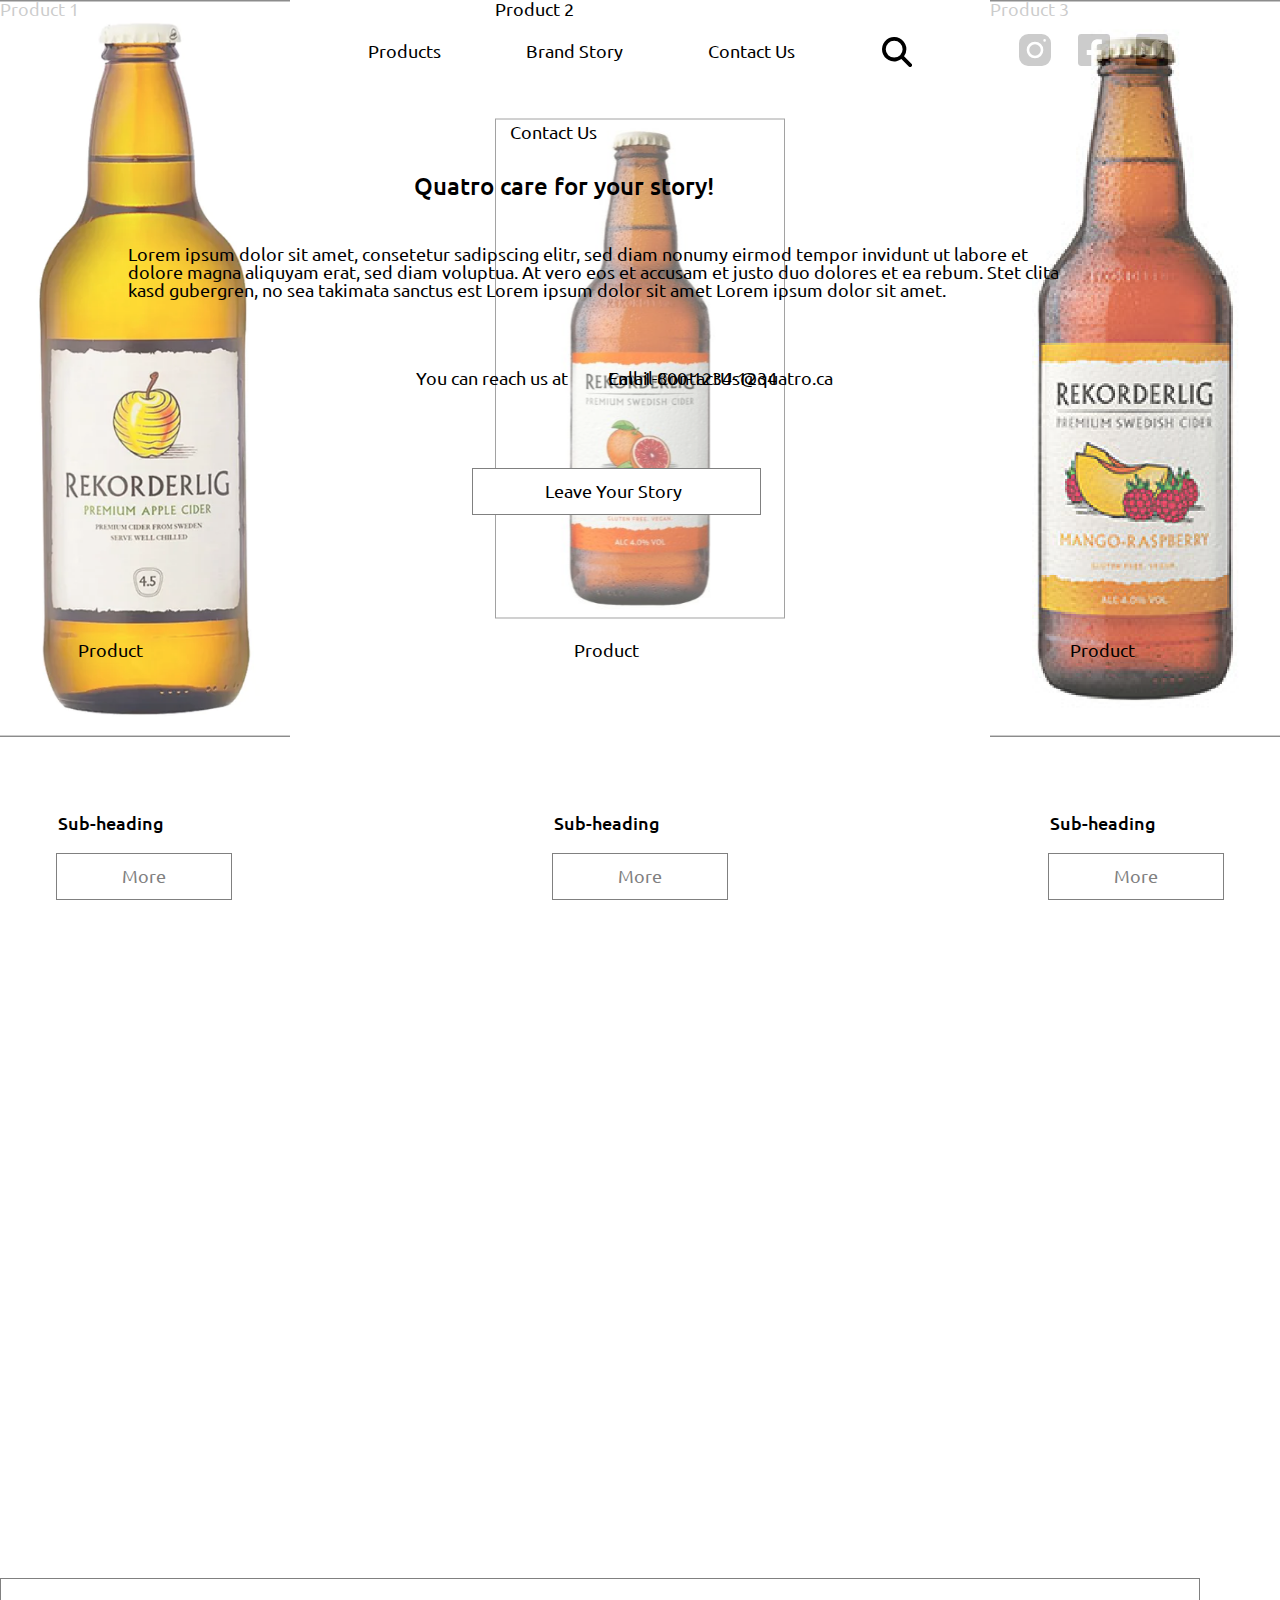
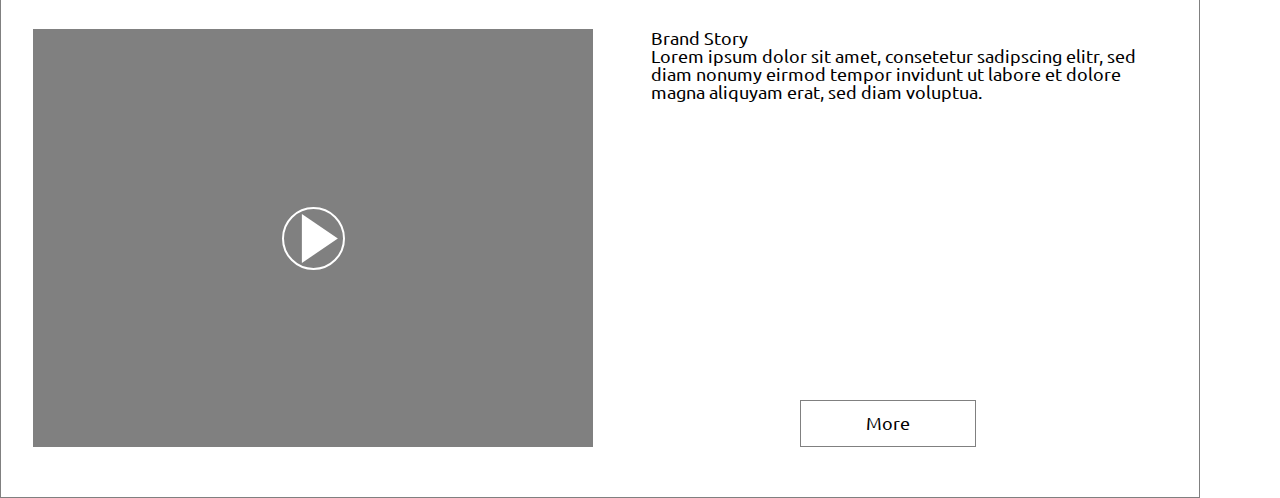
==== commit dda5f921: "made changes" ====
--- a/index.html
+++ b/index.html
@@ -4,9 +4,6 @@
     <meta charset="UTF-8">
     <meta http-equiv="X-UA-Compatible" content="IE=edge">
     <meta name="viewport" content="width=device-width, initial-scale=1.0">
-    <title>
-      Welcome to Quatro!
-    </title>
     <link href="css/reset.css" rel="stylesheet">
     <link href="css/main.css" rel="stylesheet">
     <link rel="preconnect" href="https://fonts.googleapis.com">
@@ -14,14 +11,15 @@
     <link rel="preconnect" href="https://fonts.googleapis.com">
     <link rel="preconnect" href="https://fonts.gstatic.com" crossorigin="">
     <link href="https://fonts.googleapis.com/css2?family=Ubuntu:ital@1&display=swap" rel="stylesheet">
+    
+    <title>.:: Quatro ::.</title>
   </head>
   <body>
-    <h1 class="hidden">
-      WELCOME TO NEW QUATRO!
-    </h1>
+  <!-- Navigation Bar -->
+    <h1 class="hidden">WELCOME TO NEW QUATRO!</h1>
     <div class="container">
-      <!-- Navigation Bar -->
-      <header class="grid">
+      <header id="desktop-header"  class="grid-con">
+        <header id="desktop-header"></header>
         <nav class="top-nav">
           <ul>
             <li class="logo">
--- a/css/main.css
+++ b/css/main.css
@@ -1,42 +1,63 @@
+/* 
+
+    CSS Guide
+
+    1. General Styles
+    2. Grid
+    3. Header
+    4. Main Hero Image
+    5. Features
+    6. Footer
+
+*/
+
+/* 1. General Styles */
+
 body {
-	margin: 0;
-	line-height: normal;
-  font-family: 'Ubuntu', sans-serif;
+	font-size: 18px;
+  	font-family: 'Ubuntu', sans-serif;
 }
 .hidden {
   display: none;
 }
+
+.container {
+    width: 1200px;
+    margin: 0 auto;
+	display: grid;
+}
+
+.box-hover,.logo {
+	grid-column: 1/3;
+	grid-row: 1;
+	border-radius: 5px;
+	background-color: grey;
+	border: 1px solid white;
+	display: none;
+}
+
+.logo {
+	grid-column: 1 / 3;
+  	grid-row: 1;
+  	background-color: silver;
+  	border: 1px solid grey;
+  	color: grey;
+}
+
 .logo1 {
-	position: absolute;
-	top: calc(50% - 10px);
-	left: calc(50% - 21px);
-}
-.box-hover,.logo {
-	position: absolute;
-	box-sizing: border-box;
-}
-.logo {
-	height: 100%;
-	top: 0;
-	bottom: 0;
-	left: 0;
-	background-color: silver;
-	border: 1px solid grey;
-	width: 272px;
-	color: grey;
-}
+	grid-row: 1;
+	justify-self: center;
+	align-self: center;
+}
+
 .box-hover {
-	height: calc(100% + 10px);
-	width: calc(100% + 33px);
-	top: -5px;
-	right: -17px;
-	bottom: -5px;
-	left: -16px;
+	grid-column: 1 / 3;
 	border-radius: 5px;
 	background-color: grey;
 	border: 1px solid white;
 	display: none;
 }
+
 .products-hover {
 	left: 0;
 	display: none;
@@ -343,7 +364,7 @@
 	right: 0;
 	width: 290px;
 }
-.products2 {
+#products2 {
 	position: absolute;
 	top: 863px;
 	left: 72px;
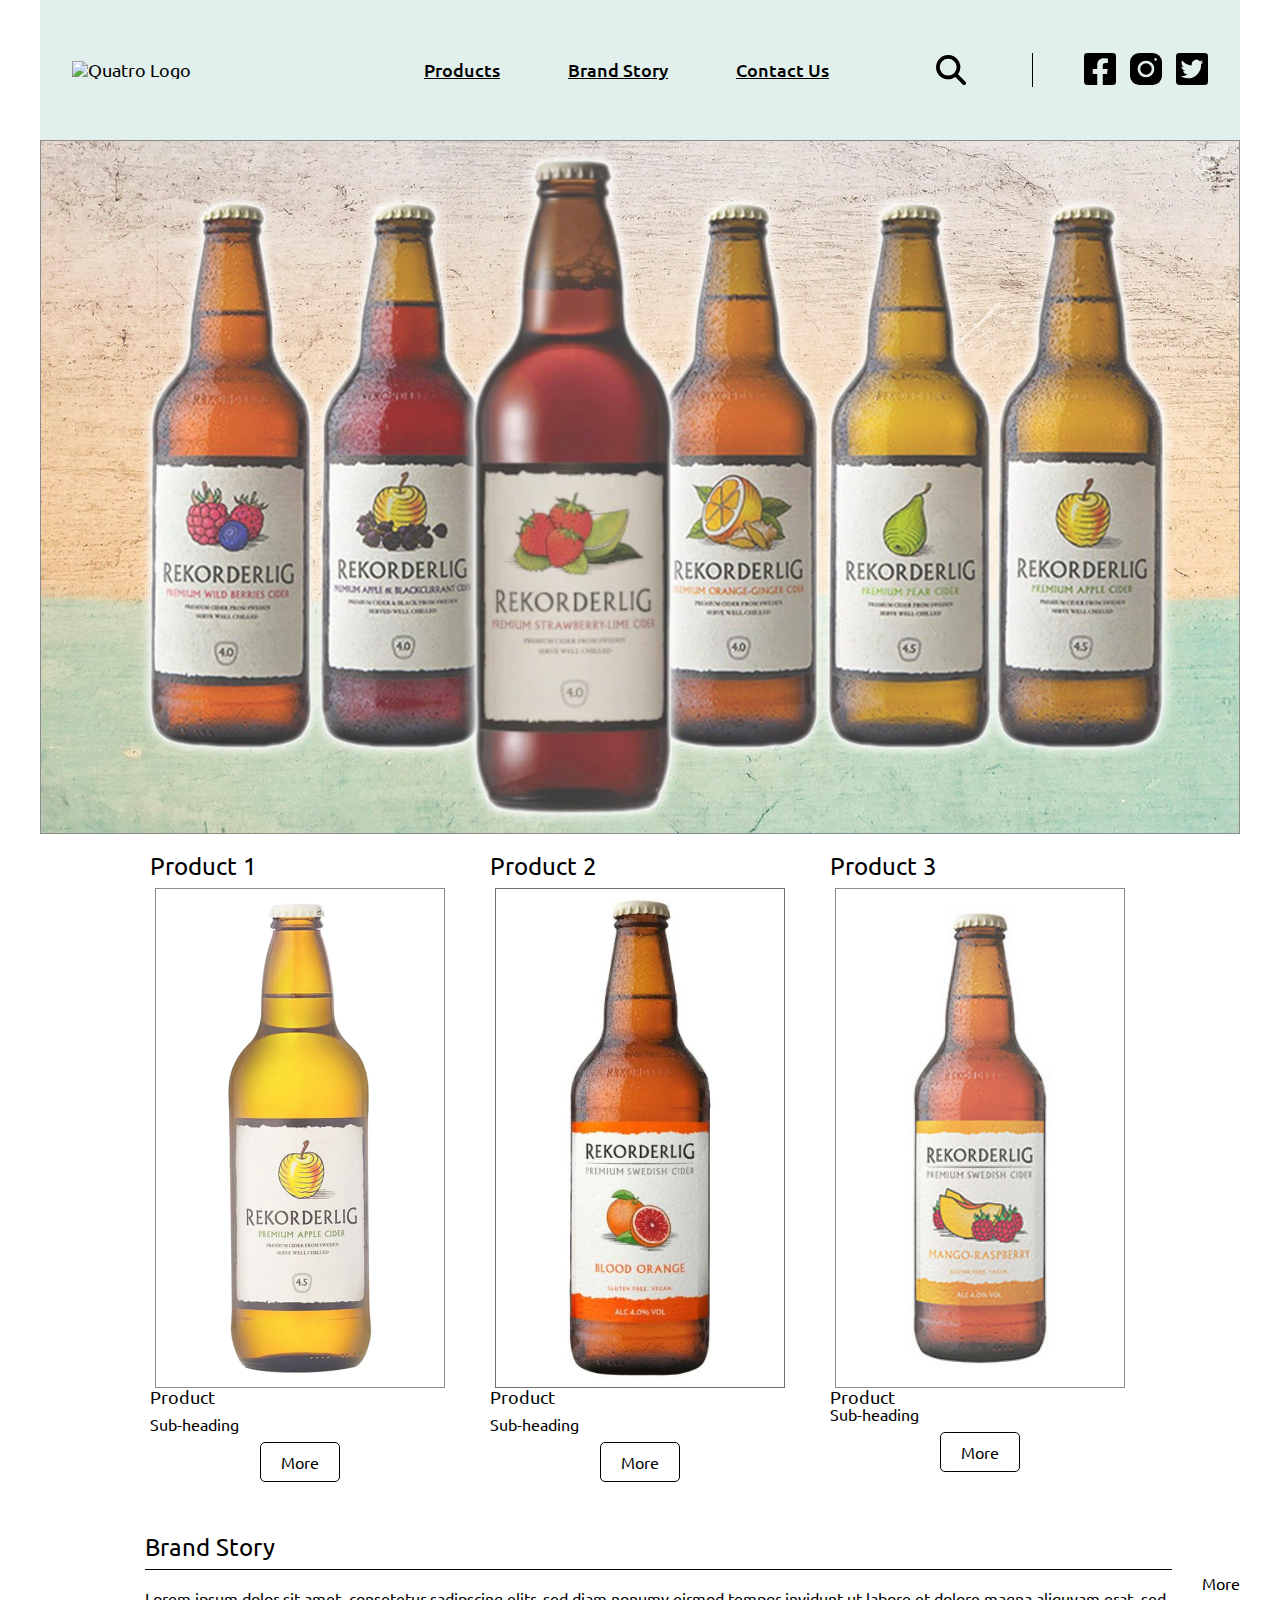
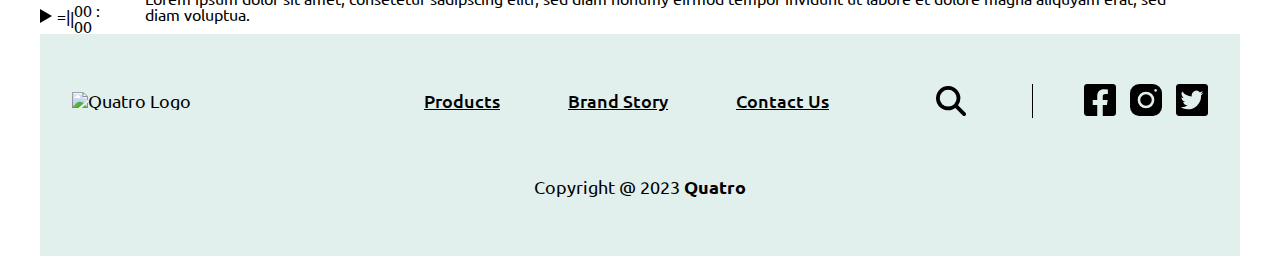
==== commit 4bb451b3: "almost finished the work for the desktop html" ====
--- a/index.html
+++ b/index.html
@@ -1,162 +1,144 @@
 <!DOCTYPE html>
 <html lang="en" xmlns="http://www.w3.org/1999/xhtml" xml:lang="en">
-  <head>
+<head>
     <meta charset="UTF-8">
     <meta http-equiv="X-UA-Compatible" content="IE=edge">
     <meta name="viewport" content="width=device-width, initial-scale=1.0">
+    <link rel="preconnect" href="https://fonts.googleapis.com">
+    <link rel="preconnect" href="https://fonts.gstatic.com" crossorigin>
+    <link href="https://fonts.googleapis.com/css2?family=Noto+Serif:ital,wght@0,400;0,700;1,400;1,700&family=Ubuntu:ital,wght@0,300;0,400;0,500;1,300;1,400;1,500;1,700&display=swap" rel="stylesheet">
     <link href="css/reset.css" rel="stylesheet">
     <link href="css/main.css" rel="stylesheet">
-    <link rel="preconnect" href="https://fonts.googleapis.com">
-    <link rel="preconnect" href="https://fonts.gstatic.com" crossorigin="">
-    <link rel="preconnect" href="https://fonts.googleapis.com">
-    <link rel="preconnect" href="https://fonts.gstatic.com" crossorigin="">
-    <link href="https://fonts.googleapis.com/css2?family=Ubuntu:ital@1&display=swap" rel="stylesheet">
     
     <title>.:: Quatro ::.</title>
-  </head>
-  <body>
-  <!-- Navigation Bar -->
+</head>
+<body>
     <h1 class="hidden">WELCOME TO NEW QUATRO!</h1>
     <div class="container">
-      <header id="desktop-header"  class="grid-con">
-        <header id="desktop-header"></header>
-        <nav class="top-nav">
-          <ul>
-            <li class="logo">
-              <b class="logo1">Logo</b>
-            </li>
-            <li class="products" id="products">
-              <div class="box-hover"></div>
-              <b class="products-text">Products</b>
-            </li>
-            <li class="brand-story" id="brandStoryContainer">
-              <div class="box-hover"></div>
-              <b class="brand-story-text">Brand Story</b>
-            </li>
-            <li class="contact-us" id="contactUsContainer">
-              <div class="box-hover"></div> 
-              <b class="contact-us-text">Contact Us</b>
-            </li>
-            <li>
-              <img class="search-icon" alt="search-icon" src="img/search.svg" id="searchIcon">
-            </li>
-            <li>
-              <a href="#"><img class="instagram-icon" alt="Instagram" src="img/instagram.svg" id="instagramIcon"></a>
-            </li>
-            <li>
-              <a href="#"><img class="facebook-icon" alt="Facebook" src="img/facebook.svg" id="facebookIcon"></a>
-            </li>
-            <li>
-              <a href="#"><img class="twitter-icon" alt="Twitter" src="img/twitter.svg" id="twitterIcon"></a>
-            </li>
-          </ul>
-        </nav>
-      </header>
-      <!-- Main Image -->
-      <div class="main-image">
-        <div class="main-image1">
-          <img class="path-2917-icon" alt="main-image" src="img/path-2917.svg">
-        </div>
-      </div>
-      <!-- Products Section -->
-      <section class="products2">
-        <article class="product-1">
-          <h2>Product 1</h2>
-          <div class="product-image-1"></div><b class="product">Product</b>
-          <div class="sub-heading">
-            Sub-heading
+        <header id="desktop-header" class="grid-con">
+            <div id="desktop-logo">
+              <img src="https://via.placeholder.com/272x50?text=QuatroLogo" alt="Quatro Logo">
+            </div>
+            <nav id="desktop-nav">
+              <h3 class="hidden">Navigation</h3>
+              <ul>
+                <li><a href="">Products</a></li>
+                <li><a href="">Brand Story</a></li>
+                <li><a href="contact_us.html">Contact Us</a></li>
+              </ul>
+            </nav>
+            <img src="img/search.svg" alt="search" id="search">
+            <section id="social">
+              <h3 class="hidden">Social Links</h3>
+              <img src="img/facebook.svg" alt="facebook">
+              <img src="img/instagram.svg" alt="instageam">
+              <img src="img/twitter.svg" alt="twitter">
+            </section>
+        </header>
+        <main>
+            <h2 class="hidden">Main Image</h2>
+            <img id="main-image" src="img/ytj5mhgl.png" alt="main image">
+            <section id="products2">
+                <h2 class="hidden">Quatro Products</h2>
+                <article class="product-1">
+                  <h2>Product 1</h2>
+                  <img class="product-image-3" alt="" src="img/bzxabube.png"> <b class="product1">Product</b>
+                  <div class="sub-heading1">
+                      Sub-heading
+                  </div>
+                  <div class="btn-more2" id="btnMoreContainer2">
+                      <div class="btn-more1">
+                      <b class="more">More</b>
+                      </div>
+                  </div>
+                  </article>
+                <article class="product-2">
+                <h2>Product 2</h2>
+                <img class="product-image-2" alt="" src="img/dhud0nre.png"> <b class="product1">Product</b>
+                <div class="sub-heading1">
+                    Sub-heading
+                </div>
+                <div class="btn-more2" id="btnMoreContainer2">
+                    <div class="btn-more1">
+                    <b class="more">More</b>
+                    </div>
+                </div>
+                </article>
+                <article class="product-3">
+                <h2>Product 3</h2>
+                <div class="product-image-3">
+                    <img class="path-2916-icon" alt="" src="img/n_wm5ezqz.png">
+                </div><b class="product2">Product</b>
+                <div class="sub-heading2">
+                    Sub-heading
+                </div>
+                <div class="btn-more4" id="btnMoreContainer3">
+                    <div class="btn-more1">
+                    <b class="more">More</b>
+                    </div>
+                </div>
+                </article>
+            </section>
+            <div class="brand-story2">
+                <div class="brand-movie-clip">
+                <div class="btn-play">
+                    <img class="btn-play-icon" alt="" src="img/btnplay.svg">
+                    <div class="btn-play-click">
+                    <div class="btn-play-click-child"></div><b class="b">=</b><b class="b1">|</b>
+                    <div class="div">
+                        
+                    </div>
+                    <div class="div1">
+                        
+                    </div><b class="b2">|</b><b class="b3">00 : 00</b>
+                    </div>
+                </div>
+                </div>
+                <div class="brand-story-lorem-ipsum-container">
+                <p class="lorem-ipsum-dolor-sit-amet-co">
+                    <b>Brand Story</b>
+                </p>
+                <p class="blank-line">
+                    <span></span>
+                </p>
+                <p class="lorem-ipsum-dolor-sit-amet-co">
+                    <span>Lorem ipsum dolor sit amet, consetetur sadipscing elitr, sed diam nonumy eirmod tempor invidunt ut labore et dolore magna aliquyam erat, sed diam voluptua.</span>
+                </p>
+                <p class="lorem-ipsum-dolor-sit-amet-co">
+                    <span> </span>
+                </p>
+                <p class="lorem-ipsum-dolor-sit-amet-co"></p>
+                </div>
+                <div class="btn-more-brand-story" id="btnMoreBrandStoryContainer">
+                <div class="btn-more6">
+                    <b class="more">More</b>
+                </div>
+                </div>
+            </div>
+        </main>
+        <footer class="grid-con">
+          <h2 class="hidden">Footer</h2>
+          <div id="desktop-logo">
+            <img src="https://via.placeholder.com/272x50?text=QuatroLogo" alt="Quatro Logo">
           </div>
-          <div class="btn-more" id="btnMoreContainer1">
-            <div class="btn-more1">
-              <b class="more">More</b>
-            </div>
-          </div>
-        </article>
-        <article class="product-2">
-          <h2>Product 2</h2>
-          <img class="product-image-2" alt="" src="img/product-image-2.svg"> <b class="product1">Product</b>
-          <div class="sub-heading1">
-            Sub-heading
-          </div>
-          <div class="btn-more2" id="btnMoreContainer2">
-            <div class="btn-more1">
-              <b class="more">More</b>
-            </div>
-          </div>
-        </article>
-        <article class="product-3">
-          <h2>Product 3</h2>
-          <div class="product-image-3">
-            <img class="path-2916-icon" alt="" src="img/path-2916.svg">
-          </div><b class="product2">Product</b>
-          <div class="sub-heading2">
-            Sub-heading
-          </div>
-          <div class="btn-more4" id="btnMoreContainer3">
-            <div class="btn-more1">
-              <b class="more">More</b>
-            </div>
-          </div>
-        </article>
-      </section>
-      <section class="brand-story2">
-        <div class="brand-movie-clip">
-          <div class="btn-play">
-            <img class="btn-play-icon" alt="" src="img/btnplay.svg">
-            <div class="btn-play-click">
-              <div class="btn-play-click-child"></div><b class="b">=</b><b class="b1">|</b>
-              <div class="div">
-                
-              </div>
-              <div class="div1">
-                
-              </div><b class="b2">|</b><b class="b3">00 : 00</b>
-            </div>
-          </div>
-        </div>
-        <div class="brand-story-lorem-ipsum-container">
-          <p class="lorem-ipsum-dolor-sit-amet-co">
-            <b>Brand Story</b>
-          </p>
-          <p class="blank-line">
-            <span> </span>
-          </p>
-          <p class="lorem-ipsum-dolor-sit-amet-co">
-            <span>Lorem ipsum dolor sit amet, consetetur sadipscing elitr, sed diam nonumy eirmod tempor invidunt ut labore et dolore magna aliquyam erat, sed diam voluptua.</span>
-          </p>
-          <p class="lorem-ipsum-dolor-sit-amet-co">
-            <span> </span>
-          </p>
-          <p class="lorem-ipsum-dolor-sit-amet-co"></p>
-        </div>
-        <div class="btn-more-brand-story" id="btnMoreBrandStoryContainer">
-          <div class="btn-more6">
-            <b class="more">More</b>
-          </div>
-        </div>
-      </section>
-      <section class="contact-us2">
-        <b class="contact-us3">Contact Us</b>
-        <div class="quatro-care-for">
-          Quatro care for your story!
-        </div><b class="lorem-ipsum-dolor">Lorem ipsum dolor sit amet, consetetur sadipscing elitr, sed diam nonumy eirmod tempor invidunt ut labore et dolore magna aliquyam erat, sed diam voluptua.
-        At vero eos et accusam et justo duo dolores et ea rebum. Stet clita kasd gubergren, no sea takimata sanctus est Lorem ipsum dolor sit amet Lorem ipsum dolor sit amet.</b>
-        <p class="lorem-ipsum-dolor-sit-amet-co">
-          <b class="call-1-800-1234-1234-email-container">Call 1-800-1234-1234</b>
-        </p>
-        <p class="lorem-ipsum-dolor-sit-amet-co">
-          <b class="call-1-800-1234-1234-email-container">Email ContactUs@quatro.ca</b>
-        </p>
-        <p class="lorem-ipsum-dolor-sit-amet-co">
-          <b class="you-can-reach-container">You can reach us at</b>
-        </p>
-        <div class="btn-leave-your-story">
-          <div class="btn-more6">
-            <b class="leave-your-story">Leave Your Story</b>
-          </div>
-        </div>
-      </section>
+          <nav id="desktop-nav">
+            <h3 class="hidden">Navigation</h3>
+            <ul>
+              <li><a href="">Products</a></li>
+              <li><a href="">Brand Story</a></li>
+              <li><a href="contact_us.html">Contact Us</a></li>
+            </ul>
+          </nav>
+          <img src="img/search.svg" alt="search" id="search">
+          <section id="social">
+            <h3 class="hidden">Social Links</h3>
+            <img src="img/facebook.svg" alt="facebook">
+            <img src="img/instagram.svg" alt="instageam">
+            <img src="img/twitter.svg" alt="twitter">
+          </section>
+          <p>Copyright &#64; 2023 <span>Quatro</span></p>
+        </footer>
     </div>
     <script src="js/main.js"></script>
-  </body>
-</html>+</body>
+</html>
--- a/css/main.css
+++ b/css/main.css
@@ -13,614 +13,236 @@
 
 /* 1. General Styles */
 
+.hidden {
+    display: none;
+}
+
 body {
-	font-size: 18px;
-  	font-family: 'Ubuntu', sans-serif;
-}
-.hidden {
-  display: none;
+    font-family: 'Ubuntu', sans-serif;
+    /* font-family: 'Noto Serif', serif; */
+    font-size: 18px;
 }
 
 .container {
     width: 1200px;
     margin: 0 auto;
-	display: grid;
-}
-
-.box-hover,.logo {
-	grid-column: 1/3;
-	grid-row: 1;
+}
+
+/*a {
+  text-decoration: none;
+}
+
+/* 2. Grid */
+
+.grid-con {
+    display: grid;
+    grid-template-columns: repeat(12, 80px);
+    grid-column-gap: 16px;
+    padding-left: 32px;
+    padding-right: 32px;
+}
+
+/* 3. Top Nav */
+
+#desktop-header {
+  background-color: #e1efed;
+  height: 80px;
+  padding-top: 30px;
+  padding-bottom: 30px;
+}
+
+#desktop-logo {
+  grid-column: 1/4;
+  align-self: center;
+}
+
+#desktop-nav {
+  grid-column: 4/10;
+  align-self: center;
+}
+
+#desktop-nav ul li {
+  display: contents;
+}
+
+#desktop-nav ul li a {
+  font-size: 18px;
+  font-weight: 500;
+  color: #000000;
+  margin-right: 81px;
+  transition: all 0.3s ease;
+}
+
+#desktop-nav ul li a:hover {
+  border-radius: 25px;
+  background-color: #517d59;
+  color: #fff;
+  font-size: 100%;
+  font-weight: 400;
+  padding: 7px;
+}
+
+#desktop-nav ul li :first-child {
+  margin-left: 64px;
+}
+
+#desktop-nav ul li :last-child {
+  margin-right: 0;
+}
+
+#search {
+  grid-column: 10/11;
+  align-self: center;
+}
+
+#social {
+  grid-column: 11/-1;
+  align-self: center;
+  text-align: end;
+  border-left: 1px solid #000000;
+}
+
+#social img {
+  width: 32px;
+  height: 32px;
+  margin-left: 10px;
+}
+
+
+/* Set styles for the main image */
+#main-image {
+	display: block;
+	margin: 0 auto;
+	max-width: 100%;
+	height: auto;
+  }
+  
+/* Set styles for the products section */
+  #products2 {
+	display: flex;
+	flex-wrap: wrap;
+	justify-content: center;
+  }
+  
+  .product-1, .product-2, .product-3 {
+	margin: 20px;
+	width: 300px;
+  }
+  
+  .product-1 h2, .product-2 h2, .product-3 h2 {
+	font-size: 24px;
+	margin-bottom: 10px;
+  }
+  
+  .product-1 img, .product-2 img, .product-3 .product-image-3 img {
+	display: block;
+	margin: 0 auto;
+	max-width: 100%;
+	height: auto;
+  }
+  
+  .product1 {
+	display: block;
+	margin-bottom: 10px;
+	font-size: 18px;
+  }
+  
+  .sub-heading1, .sub-heading2 {
+	margin-bottom: 10px;
+	font-size: 16px;
+  }
+  
+  .btn-more2, .btn-more4 {
+	text-align: center;
+	margin-top: 10px;
+  }
+  
+  .btn-more1 {
+	display: inline-block;
+	padding: 10px 20px;
+	border: 1px solid #000;
 	border-radius: 5px;
-	background-color: grey;
-	border: 1px solid white;
-	display: none;
-}
-
-.logo {
-	grid-column: 1 / 3;
-  	grid-row: 1;
-  	background-color: silver;
-  	border: 1px solid grey;
-  	color: grey;
-}
-
-.logo1 {
-	grid-row: 1;
-	justify-self: center;
-	align-self: center;
-}
-
-.box-hover {
-	grid-column: 1 / 3;
-	border-radius: 5px;
-	background-color: grey;
-	border: 1px solid white;
-	display: none;
-}
-
-.products-hover {
-	left: 0;
-	display: none;
-}
-.products,.products-hover,.products1 {
-	position: absolute;
-	top: calc(50% - 10px);
-}
-.products1 {
-	left: 0;
-	color: grey;
-}
-.products {
-	left: calc(50% - 232px);
-	width: 77px;
-	height: 20px;
 	cursor: pointer;
-}
-.box-hover1 {
-	position: absolute;
-	height: calc(100% + 10px);
-	width: calc(100% + 28px);
-	top: -5px;
-	right: -14px;
-	bottom: -5px;
-	left: -14px;
-	border-radius: 5px;
-	background-color: grey;
-	border: 1px solid white;
-	box-sizing: border-box;
-	display: none;
-}
-.brand-story {
-	position: absolute;
-	top: calc(50% - 10px);
-	left: calc(50% - 74px);
-	width: 102px;
-	height: 20px;
+  }
+  
+  .more {
+	font-size: 16px;
+  }
+  
+  /* Set styles for the brand story section */
+  .brand-story2 {
+	margin-top: 30px;
+	display: flex;
+	justify-content: center;
+	align-items: center;
+  }
+  
+  .brand-movie-clip, .brand-story-lorem-ipsum-container {
+	margin-right: 30px;
+  }
+  
+  .brand-movie-clip img {
+	max-width: 100%;
+	height: auto;
 	cursor: pointer;
-}
-.box-hover2 {
-	position: absolute;
-	height: calc(100% + 10px);
-	width: calc(100% + 34px);
-	top: -5px;
-	right: -17px;
-	bottom: -5px;
-	left: -17px;
-	border-radius: 5px;
-	background-color: grey;
-	border: 1px solid white;
-	box-sizing: border-box;
-	display: none;
-}
-.contact-us,.search-icon {
-	position: absolute;
-	cursor: pointer;
-}
-.contact-us {
-	top: calc(50% - 10px);
-	left: calc(50% + 108px);
-	width: 93px;
-	height: 20px;
-}
-.search-icon {
-	height: calc(100% - 19.99px);
-	top: 10px;
-	bottom: 10px;
-	left: calc(50% + 282px);
-	max-height: 100%;
-	width: 30px;
-}
-.top-nav-child {
-	position: absolute;
-	height: calc(100% - 8px);
-	top: 1.5px;
-	right: 173.49px;
-	bottom: 6.5px;
-	border-right: 2px solid grey;
-	box-sizing: border-box;
-	width: 4px;
-}
-.facebook-icon,.instagram-icon,.twitter-icon {
-	position: absolute;
-	top: 7px;
-	right: 116.89px;
-	width: 32.1px;
-	height: 32.1px;
-	cursor: pointer;
-}
-.facebook-icon,.twitter-icon {
-	right: 58px;
-	width: 31.99px;
-	height: 31.99px;
-}
-.twitter-icon {
-	right: 0;
-}
-.top-nav {
-	position: absolute;
-	top: 27px;
-	left: 32px;
-	width: 1135.99px;
-	height: 50px;
-	color: black;
-}
-.main-image1,.path-2917-icon {
-	position: absolute;
-	bottom: 0.5px;
-	left: 0;
-	width: 0;
-	height: 0;
-}
-.main-image1 {
-	height: 100%;
+  }
+  
+  .btn-play-click {
+	display: flex;
+	align-items: center;
+  }
+  
+  .btn-play-click-child {
+	border-top: 7px solid transparent;
+	border-bottom: 7px solid transparent;
+	border-left: 12px solid #000;
+	margin-right: 5px;
+  }
+  
+  .b, .b1, .b2, .b3 {
+	display: block;
+	font-size: 16px;
+  }
+  
+  .b2, .b3 {
+	margin-top: 5px;
+  }
+  
+  .brand-story-lorem-ipsum-container b {
+	display: block;
+	font-size: 24px;
+	margin-bottom: 10px;
+  }
+  
+  .blank-line {
+	border-bottom: 1px solid #000;
+	margin-bottom: 20px;
 	width: 100%;
-	top: 0;
-	right: 0;
-	bottom: 0;
-	background-image: url(/img/main-image@3x.png);
-	background-size: cover;
-	background-repeat: no-repeat;
-	background-position: top;
-}
-.main-image {
-	position: absolute;
-	top: 105px;
-	left: 0;
-	width: 1200px;
-	height: 694.5px;
-}
-.product-image-1 {
-	position: absolute;
-	height: calc(100% - 163px);
-	width: 100%;
-	top: 0;
-	right: 0;
-	bottom: 163px;
-	left: 0;
-	background-image: url(/img/product-image-1@3x.png);
-	background-size: cover;
-	background-repeat: no-repeat;
-	background-position: top;
-}
-.product {
-	position: absolute;
-	top: calc(50% + 190.5px);
-	left: calc(50% - 67px);
-}
-.sub-heading {
-	position: absolute;
-	bottom: 68px;
-	left: calc(50% - 87px);
-	font-size: large;
-	font-weight: 500;
-}
-.more {
-	position: absolute;
-	top: calc(50% - 9.5px);
-	left: calc(50% - 22px);
-}
-.btn-more-hover {
-	height: 100%;
-	width: 100%;
-	top: 0;
-	right: 0;
-	left: 0;
-	background-color: grey;
-	border: 1px solid grey;
-	box-sizing: border-box;
-	display: none;
-}
-.btn-more,.btn-more-hover,.btn-more1 {
-	position: absolute;
-	bottom: 0;
-}
-.btn-more1 {
-	height: 100%;
-	width: 100%;
-	top: 0;
-	right: 0;
-	left: 0;
-	background-color: white;
-	border: 1px solid grey;
-	box-sizing: border-box;
-	color: grey;
-}
-.btn-more {
-	left: calc(50% - 89px);
-	width: 176px;
-	height: 47px;
-	cursor: pointer;
-	font-size: var(--font-size-base);
-	color: var(--color-white);
-}
-.product-1,.product-image-2 {
-	position: absolute;
-	top: 0;
-	left: 0;
-}
-.product-1 {
-	height: 100%;
-	bottom: 0;
-	width: 290px;
-}
-.product-image-2 {
-	height: calc(100% - 116px);
-	width: 100%;
-	right: 0;
-	bottom: 116px;
-	max-width: 100%;
-	overflow: hidden;
-	max-height: 100%;
-	opacity: 0.8;
-}
-.product1 {
-	position: absolute;
-	top: calc(50% + 190.5px);
-	left: calc(50% - 66px);
-}
-.sub-heading1 {
-	position: absolute;
-	bottom: 68px;
-	left: calc(50% - 86px);
-	font-size: large;
-	font-weight: 500;
-}
-.btn-more2,.product-2 {
-	position: absolute;
-	bottom: 0;
-}
-.btn-more2 {
-	width: calc(100% - 114px);
-	right: 57px;
-	left: 57px;
-	height: 47px;
-	cursor: pointer;
-	font-size: large;
-	color: white;
-}
-.product-2 {
-	height: 100%;
-	top: 0;
-	left: calc(50% - 145px);
-	width: 290px;
-}
-.path-2916-icon {
-	position: absolute;
-	bottom: 0.5px;
-	left: -0.5px;
-	width: 0;
-	height: 0;
-}
-.product-image-3 {
-	position: absolute;
-	height: calc(100% - 163px);
-	width: 100%;
-	top: 0;
-	right: 0;
-	bottom: 163px;
-	left: 0;
-	background-image: url(/img/product-image-3@3x.png);
-	background-size: cover;
-	background-repeat: no-repeat;
-	background-position: top;
-}
-.product2 {
-	position: absolute;
-	top: calc(50% + 190.5px);
-	left: calc(50% - 65px);
-}
-.sub-heading2 {
-	position: absolute;
-	bottom: 68px;
-	left: calc(50% - 85px);
-	font-size: var(--font-size-lg);
-	font-weight: 500;
-}
-.btn-more-hover2 {
-	height: 100%;
-	top: 0;
-	left: 0;
-	background-color: grey;
-	border: 1px solid grey;
-	box-sizing: border-box;
-	width: 176px;
-	display: none;
-}
-.btn-more-hover2,.btn-more4,.product-3 {
-	position: absolute;
-	bottom: 0;
-}
-.btn-more4 {
-	left: calc(50% - 87px);
-	width: 176px;
-	height: 47px;
-	cursor: pointer;
-	font-size: var(--font-size-base);
-	color: white;
-}
-.product-3 {
-	height: 100%;
-	top: 0;
-	right: 0;
-	width: 290px;
-}
-#products2 {
-	position: absolute;
-	top: 863px;
-	left: 72px;
-	width: 1056px;
-	height: 663px;
-	font-size: larger;
-}
-.btn-play-icon {
-	position: absolute;
-	top: calc(50% - 31px);
-	left: calc(50% - 31px);
-	width: 63px;
-	height: 63px;
-}
-.btn-play-click-child {
-	position: absolute;
-	width: calc(100% - 52px);
-	right: 27.5px;
-	bottom: 42.5px;
-	left: 24.5px;
-	border-top: 1px solid white;
-	box-sizing: border-box;
-	height: 2px;
-}
-.b {
-	position: absolute;
-	bottom: 11px;
-	left: 86px;
-	font-size: large;
-	width: 16px;
-	height: 30px;
-	transform: rotate(270deg);
-}
-.b,.b1,.div {
-	display: inline-block;
-}
-.b1 {
-	position: absolute;
-	bottom: 20px;
-	left: 38px;
-	width: 7px;
-	height: 20px;
-}
-.div {
-	bottom: 12px;
-	left: 44px;
-	font-size: large;
-	width: 23px;
-	height: 38px;
-}
-.b2,.b3,.div,.div1 {
-	position: absolute;
-}
-.div1 {
-	bottom: 12px;
-	left: calc(50% - 150px);
-	font-size: larger;
-	display: inline-block;
-	width: 23px;
-	height: 38px;
-}
-.b2,.b3 {
-	bottom: 20px;
-}
-.b2 {
-	left: calc(50% - 128px);
-	display: inline-block;
-	width: 7px;
-	height: 20px;
-}
-.b3 {
-	right: 33px;
-}
-.btn-play-click {
-	background-color: silver;
-	border: 1px solid grey;
-	box-sizing: border-box;
-	display: none;
-}
-.btn-play,.btn-play-click {
-	position: absolute;
-	height: 100%;
-	width: 100%;
-	top: 0;
-	right: 0;
-	bottom: 0;
-	left: 0;
-}
-.brand-movie-clip {
-	position: absolute;
-	height: calc(100% - 100px);
-	top: 50px;
-	bottom: 50px;
-	left: 32px;
-	background-color: grey;
-	border: 1px solid grey;
-	box-sizing: border-box;
-	width: 560px;
-	color: var(--color-white);
-}
-.blank-line {
-	margin: 0;
-	font-size: var(--font-size-base);
-}
-.lorem-ipsum-dolor-sit-amet-co {
-	margin: 0;
-}
-.brand-story-lorem-ipsum-container {
-	position: absolute;
-	top: 50px;
-	right: 31px;
-	display: inline-block;
-	width: 517px;
-	height: 335px;
-	font-size: var(--font-size-xl);
-}
-.btn-more6 {
-	position: absolute;
-	height: 100%;
-	width: 100%;
-	top: 0;
-	right: 0;
-	bottom: 0;
-	left: 0;
-	background-color: white;
-	border: 1px solid grey;
-	box-sizing: border-box;
-}
-.btn-more-brand-story {
-	position: absolute;
-	bottom: 50px;
-	left: calc(50% + 200px);
-	width: 176px;
-	height: 47px;
-	cursor: pointer;
-}
-.brand-story2 {
-	position: absolute;
-	top: 1578px;
-	left: 0;
-	background-color: white;
-	border: 1px solid grey;
-	box-sizing: border-box;
-	width: 1200px;
-	height: 520px;
-}
-.contact-us3,.quatro-care-for {
-	position: absolute;
-	top: 0;
-	left: calc(50% - 90px);
-	font-size: large;
-}
-.quatro-care-for {
-	top: 51px;
-	left: calc(50% - 186px);
-	font-size: x-large;
-	font-weight: 500;
-}
-.lorem-ipsum-dolor {
-	position: absolute;
-	width: calc(100% + 1px);
-	top: calc(50% - 74px);
-	left: 0;
-	display: inline-block;
-}
-.call-1-800-1234-1234-email-container {
-	position: absolute;
-	top: calc(50% + 50px);
-	right: 104px;
-	display: inline-block;
-	white-space: pre-wrap;
-	width: 360px;
-	height: 49px;
-}
-.you-can-reach-container {
-	position: absolute;
-	top: calc(50% + 50px);
-	left: calc(50% - 184px);
-	display: inline-block;
-	width: 172px;
-	height: 27px;
-}
-.leave-your-story {
-	position: absolute;
-	top: calc(50% - 9.5px);
-	left: calc(50% - 71.5px);
-}
-.btn-leave-your-story-hover {
-	position: absolute;
-	height: 100%;
-	width: 100%;
-	top: 0;
-	right: 0;
-	bottom: 0;
-	left: 0;
-	background-color: grey;
-	border: 1px solid grey;
-	box-sizing: border-box;
-	display: none;
-	color: var(--color-white);
-}
-.btn-leave-your-story {
-	position: absolute;
-	bottom: 0;
-	left: calc(50% - 128px);
-	width: 289px;
-	height: 47px;
-}
-.contact-us2 {
-	position: absolute;
-	bottom: 385px;
-	left: 128px;
-	width: 944px;
-	height: 392px;
-}
-.copyright-2023 {
-	position: absolute;
-	top: calc(50% - 21.5px);
-	left: calc(50% - 108px);
-}
-.search-icon1 {
-	position: absolute;
-	height: calc(100% - 19.99px);
-	top: 10px;
-	bottom: 10px;
-	left: calc(50% + 282px);
-	max-height: 100%;
-	width: 30px;
-}
-.bottom-nav {
-	position: absolute;
-	width: calc(100% - 64.01px);
-	top: 29px;
-	right: 32px;
-	left: 32.01px;
-	height: 50px;
-	color: grey;
-}
-.footer {
-	position: absolute;
-	bottom: 0;
-	left: 0;
-	width: 1200px;
-	height: 323px;
-	background-image: url(/img/footer@3x.png);
-	background-size: cover;
-	background-repeat: no-repeat;
-	background-position: top;
-}
-.quatro-desktop-index {
-	position: relative;
-	background-color: white;
-	width: 100%;
-	height: 2925px;
-	text-align: left;
-	font-size: 10px;
-	color: grey;
-	font-family: 'Ubuntu', sans-serif;
-}
+  }
+  
+  .lorem-ipsum-dolor-sit-amet-co {
+	font-size: 16px;
+	margin-bottom: 10px;
+  }
+  
+
+/* 7. Contact Us */
+
+
+/* 8. Footer */
+
+footer {
+  background-color: #e1efed;
+  padding-top: 50px;
+}
+
+footer p {
+  grid-column: 1/-1;
+  text-align: center;
+  margin-top: 60px;
+  margin-bottom: 60px;
+}
+
+footer p span {
+  font-weight: bolder;
+}
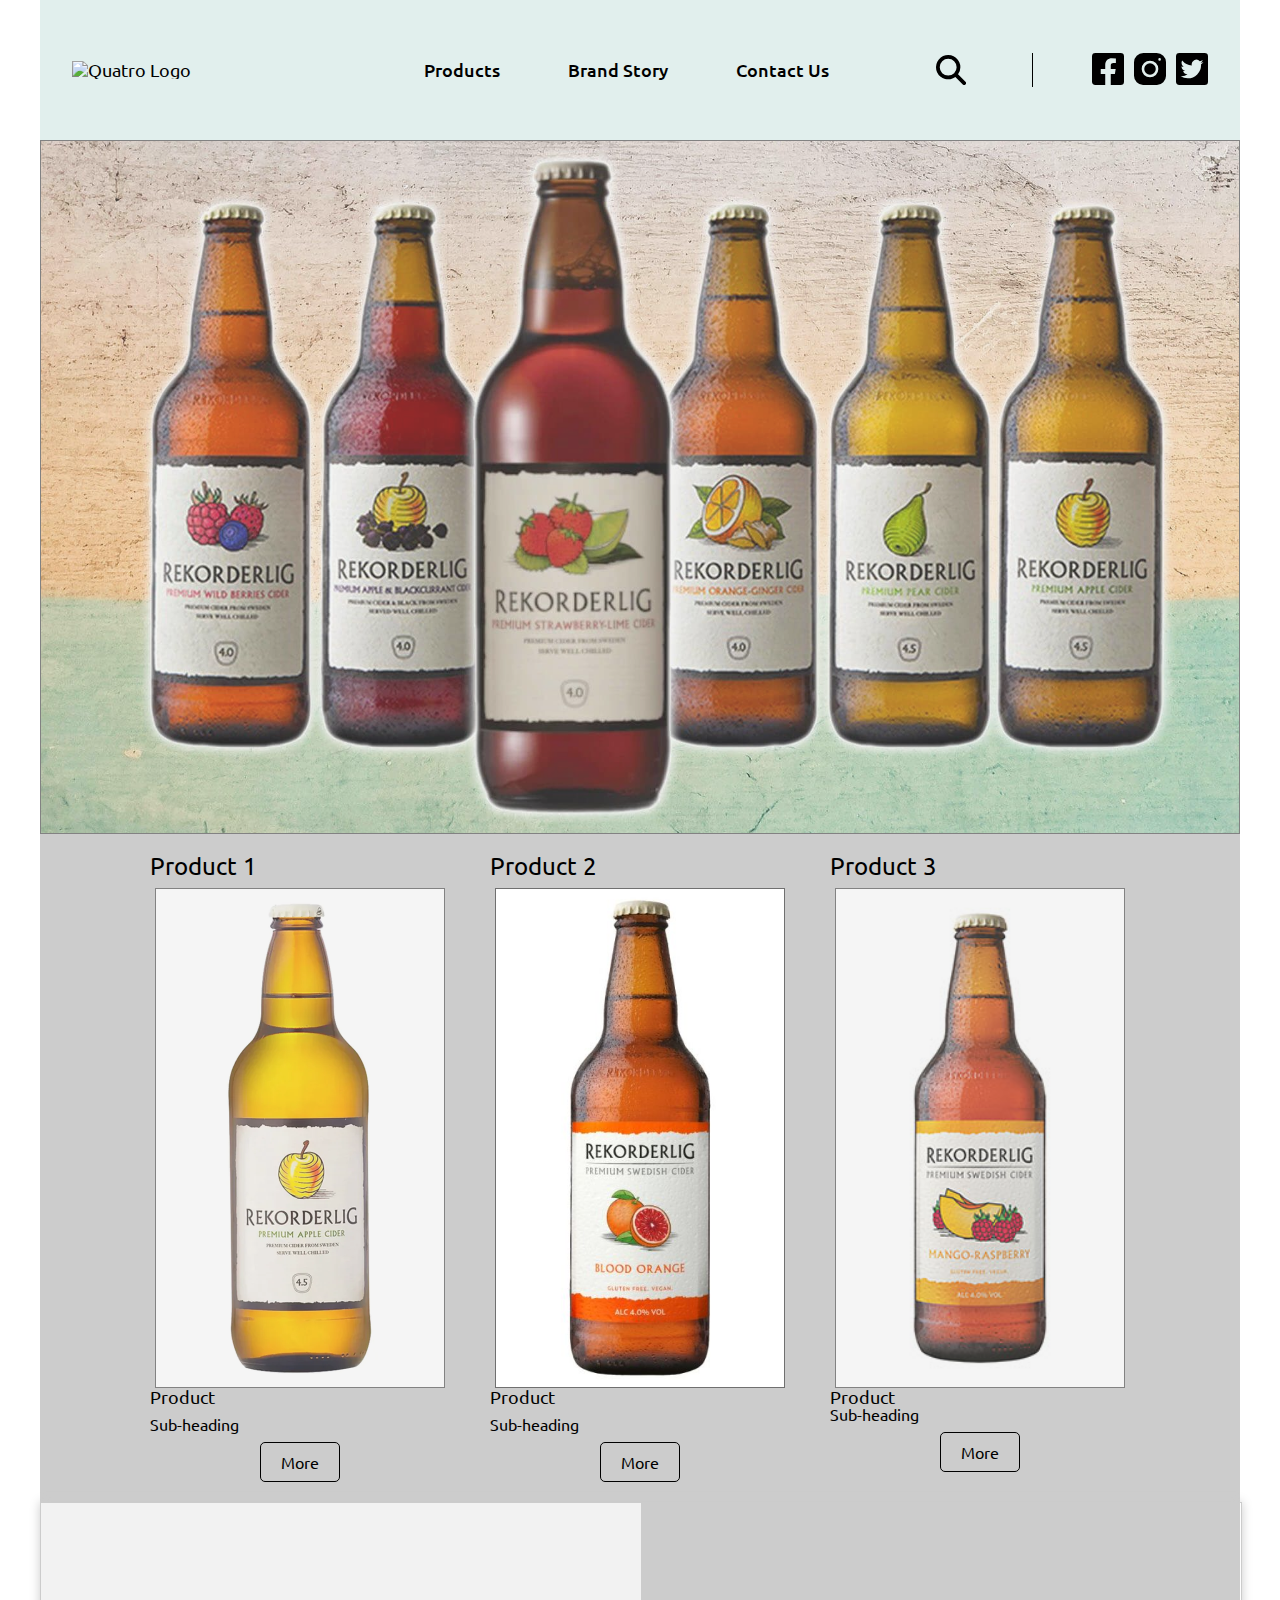
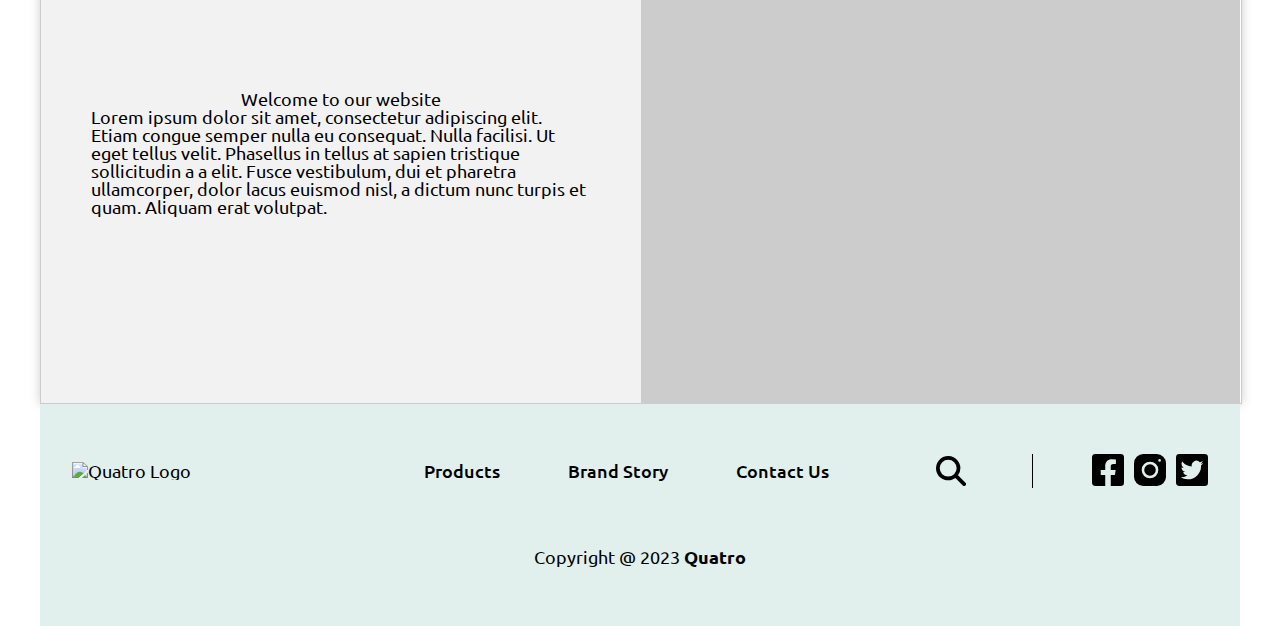
==== commit 2318eacf: "Finished the desktop version" ====
--- a/index.html
+++ b/index.html
@@ -1,144 +1,111 @@
 <!DOCTYPE html>
-<html lang="en" xmlns="http://www.w3.org/1999/xhtml" xml:lang="en">
+<html lang="en">
 <head>
-    <meta charset="UTF-8">
-    <meta http-equiv="X-UA-Compatible" content="IE=edge">
-    <meta name="viewport" content="width=device-width, initial-scale=1.0">
-    <link rel="preconnect" href="https://fonts.googleapis.com">
-    <link rel="preconnect" href="https://fonts.gstatic.com" crossorigin>
-    <link href="https://fonts.googleapis.com/css2?family=Noto+Serif:ital,wght@0,400;0,700;1,400;1,700&family=Ubuntu:ital,wght@0,300;0,400;0,500;1,300;1,400;1,500;1,700&display=swap" rel="stylesheet">
-    <link href="css/reset.css" rel="stylesheet">
-    <link href="css/main.css" rel="stylesheet">
-    
-    <title>.:: Quatro ::.</title>
+  <meta charset="UTF-8">
+  <meta http-equiv="X-UA-Compatible" content="IE=edge">
+  <meta name="viewport" content="width=device-width, initial-scale=1.0">
+  <link rel="preconnect" href="https://fonts.googleapis.com">
+  <link rel="preconnect" href="https://fonts.gstatic.com" crossorigin="">
+  <link href="https://fonts.googleapis.com/css2?family=Noto+Serif:ital,wght@0,400;0,700;1,400;1,700&amp;family=Ubuntu:ital,wght@0,300;0,400;0,500;1,300;1,400;1,500;1,700&amp;display=swap" rel="stylesheet">
+  <link href="css/reset.css" rel="stylesheet">
+  <link href="css/main.css" rel="stylesheet">
+  <title>.:: Quatro ::.</title>
 </head>
 <body>
-    <h1 class="hidden">WELCOME TO NEW QUATRO!</h1>
-    <div class="container">
-        <header id="desktop-header" class="grid-con">
-            <div id="desktop-logo">
-              <img src="https://via.placeholder.com/272x50?text=QuatroLogo" alt="Quatro Logo">
+  <h1 class="hidden">WELCOME TO NEW QUATRO!</h1>
+  <div class="container">
+    <header id="desktop-header" class="grid-con">
+      <div id="desktop-logo"><img src="https://via.placeholder.com/272x50?text=QuatroLogo" alt="Quatro Logo"></div>
+      <nav id="desktop-nav">
+        <h3 class="hidden">Navigation</h3>
+        <ul>
+          <li>
+            <a href="">Products</a>
+          </li>
+          <li>
+            <a href="">Brand Story</a>
+          </li>
+          <li>
+            <a href="contact_us.html">Contact Us</a>
+          </li>
+        </ul>
+      </nav><img src="img/search.svg" alt="search" id="search">
+      <section id="social">
+        <h3 class="hidden">Social Links</h3><img src="img/facebook.svg" alt="facebook"><img src="img/instagram.svg" alt="instageam"><img src="img/twitter.svg" alt="twitter">
+      </section>
+    </header>
+    <main>
+      <h2 class="hidden">Main Image</h2><img id="main-image" src="img/ytj5mhgl.png" alt="main image">
+      <section id="products2">
+        <h2 class="hidden">Quatro Products</h2>
+        <article class="product-1">
+          <h2>Product 1</h2><img class="product-image-3" alt="bzxabube" src="img/bzxabube.png"><b class="product1">Product</b>
+          <div class="sub-heading1">
+            Sub-heading
+          </div>
+          <div class="btn-more2" id="btnMoreContainer2">
+            <div class="btn-more1">
+              <b class="more">More</b>
             </div>
-            <nav id="desktop-nav">
-              <h3 class="hidden">Navigation</h3>
-              <ul>
-                <li><a href="">Products</a></li>
-                <li><a href="">Brand Story</a></li>
-                <li><a href="contact_us.html">Contact Us</a></li>
-              </ul>
-            </nav>
-            <img src="img/search.svg" alt="search" id="search">
-            <section id="social">
-              <h3 class="hidden">Social Links</h3>
-              <img src="img/facebook.svg" alt="facebook">
-              <img src="img/instagram.svg" alt="instageam">
-              <img src="img/twitter.svg" alt="twitter">
-            </section>
-        </header>
-        <main>
-            <h2 class="hidden">Main Image</h2>
-            <img id="main-image" src="img/ytj5mhgl.png" alt="main image">
-            <section id="products2">
-                <h2 class="hidden">Quatro Products</h2>
-                <article class="product-1">
-                  <h2>Product 1</h2>
-                  <img class="product-image-3" alt="" src="img/bzxabube.png"> <b class="product1">Product</b>
-                  <div class="sub-heading1">
-                      Sub-heading
-                  </div>
-                  <div class="btn-more2" id="btnMoreContainer2">
-                      <div class="btn-more1">
-                      <b class="more">More</b>
-                      </div>
-                  </div>
-                  </article>
-                <article class="product-2">
-                <h2>Product 2</h2>
-                <img class="product-image-2" alt="" src="img/dhud0nre.png"> <b class="product1">Product</b>
-                <div class="sub-heading1">
-                    Sub-heading
-                </div>
-                <div class="btn-more2" id="btnMoreContainer2">
-                    <div class="btn-more1">
-                    <b class="more">More</b>
-                    </div>
-                </div>
-                </article>
-                <article class="product-3">
-                <h2>Product 3</h2>
-                <div class="product-image-3">
-                    <img class="path-2916-icon" alt="" src="img/n_wm5ezqz.png">
-                </div><b class="product2">Product</b>
-                <div class="sub-heading2">
-                    Sub-heading
-                </div>
-                <div class="btn-more4" id="btnMoreContainer3">
-                    <div class="btn-more1">
-                    <b class="more">More</b>
-                    </div>
-                </div>
-                </article>
-            </section>
-            <div class="brand-story2">
-                <div class="brand-movie-clip">
-                <div class="btn-play">
-                    <img class="btn-play-icon" alt="" src="img/btnplay.svg">
-                    <div class="btn-play-click">
-                    <div class="btn-play-click-child"></div><b class="b">=</b><b class="b1">|</b>
-                    <div class="div">
-                        
-                    </div>
-                    <div class="div1">
-                        
-                    </div><b class="b2">|</b><b class="b3">00 : 00</b>
-                    </div>
-                </div>
-                </div>
-                <div class="brand-story-lorem-ipsum-container">
-                <p class="lorem-ipsum-dolor-sit-amet-co">
-                    <b>Brand Story</b>
-                </p>
-                <p class="blank-line">
-                    <span></span>
-                </p>
-                <p class="lorem-ipsum-dolor-sit-amet-co">
-                    <span>Lorem ipsum dolor sit amet, consetetur sadipscing elitr, sed diam nonumy eirmod tempor invidunt ut labore et dolore magna aliquyam erat, sed diam voluptua.</span>
-                </p>
-                <p class="lorem-ipsum-dolor-sit-amet-co">
-                    <span> </span>
-                </p>
-                <p class="lorem-ipsum-dolor-sit-amet-co"></p>
-                </div>
-                <div class="btn-more-brand-story" id="btnMoreBrandStoryContainer">
-                <div class="btn-more6">
-                    <b class="more">More</b>
-                </div>
-                </div>
+          </div>
+        </article>
+        <article class="product-2">
+          <h2>Product 2</h2><img class="product-image-2" alt="dhud0nre" src="img/dhud0nre.png"><b class="product1">Product</b>
+          <div class="sub-heading1">
+            Sub-heading
+          </div>
+          <div class="btn-more2" id="btnMoreContainer2">
+            <div class="btn-more1">
+              <b class="more">More</b>
             </div>
-        </main>
-        <footer class="grid-con">
-          <h2 class="hidden">Footer</h2>
-          <div id="desktop-logo">
-            <img src="https://via.placeholder.com/272x50?text=QuatroLogo" alt="Quatro Logo">
           </div>
-          <nav id="desktop-nav">
-            <h3 class="hidden">Navigation</h3>
-            <ul>
-              <li><a href="">Products</a></li>
-              <li><a href="">Brand Story</a></li>
-              <li><a href="contact_us.html">Contact Us</a></li>
-            </ul>
-          </nav>
-          <img src="img/search.svg" alt="search" id="search">
-          <section id="social">
-            <h3 class="hidden">Social Links</h3>
-            <img src="img/facebook.svg" alt="facebook">
-            <img src="img/instagram.svg" alt="instageam">
-            <img src="img/twitter.svg" alt="twitter">
-          </section>
-          <p>Copyright &#64; 2023 <span>Quatro</span></p>
-        </footer>
-    </div>
-    <script src="js/main.js"></script>
+        </article>
+        <article class="product-3">
+          <h2>Product 3</h2>
+          <div class="product-image-3"><img class="path-2916-icon" alt="n_wm5ezqz" src="img/n_wm5ezqz.png"></div><b class="product2">Product</b>
+          <div class="sub-heading2">
+            Sub-heading
+          </div>
+          <div class="btn-more4" id="btnMoreContainer3">
+            <div class="btn-more1">
+              <b class="more">More</b>
+            </div>
+          </div>
+        </article>
+      </section>
+      <div class="brand">
+        <div class="text">
+          <h1>Welcome to our website</h1>
+          <p>Lorem ipsum dolor sit amet, consectetur adipiscing elit. Etiam congue semper nulla eu consequat. Nulla facilisi. Ut eget tellus velit. Phasellus in tellus at sapien tristique sollicitudin a a elit. Fusce vestibulum, dui et pharetra ullamcorper, dolor lacus euismod nisl, a dictum nunc turpis et quam. Aliquam erat volutpat.</p>
+        </div>
+        <div class="video">
+          <iframe width="560" height="315" src="https://www.youtube.com/embed/NY24ORFWtCc?controls=0&amp;start=7" title="YouTube video player" frameborder="0" allow="accelerometer; autoplay; clipboard-write; encrypted-media; gyroscope; picture-in-picture" allowfullscreen></iframe>
+        </div>
+      </div>
+    </main>
+    <footer class="grid-con">
+      <h2 class="hidden">Footer</h2>
+      <div id="desktop-logo"><img src="https://via.placeholder.com/272x50?text=QuatroLogo" alt="Quatro Logo"></div>
+      <nav id="desktop-nav">
+        <h3 class="hidden">Navigation</h3>
+        <ul>
+          <li>
+            <a href="">Products</a>
+          </li>
+          <li>
+            <a href="">Brand Story</a>
+          </li>
+          <li>
+            <a href="contact_us.html">Contact Us</a>
+          </li>
+        </ul>
+      </nav><img src="img/search.svg" alt="search" id="search">
+      <section id="social">
+        <h3 class="hidden">Social Links</h3><img src="img/facebook.svg" alt="facebook"><img src="img/instagram.svg" alt="instageam"><img src="img/twitter.svg" alt="twitter">
+      </section>
+      <p>Copyright @ 2023 <span>Quatro</span></p>
+    </footer>
+  </div>
+  <script src="js/main.js"></script>
 </body>
-</html>
+</html>--- a/css/main.css
+++ b/css/main.css
@@ -1,16 +1,3 @@
-/* 
-
-    CSS Guide
-
-    1. General Styles
-    2. Grid
-    3. Header
-    4. Main Hero Image
-    5. Features
-    6. Footer
-
-*/
-
 /* 1. General Styles */
 
 .hidden {
@@ -26,9 +13,10 @@
 .container {
     width: 1200px;
     margin: 0 auto;
-}
-
-/*a {
+    background-color: #ccc;
+}
+
+a {
   text-decoration: none;
 }
 
@@ -168,66 +156,37 @@
   .more {
 	font-size: 16px;
   }
-  
-  /* Set styles for the brand story section */
-  .brand-story2 {
-	margin-top: 30px;
-	display: flex;
-	justify-content: center;
-	align-items: center;
-  }
-  
-  .brand-movie-clip, .brand-story-lorem-ipsum-container {
-	margin-right: 30px;
-  }
-  
-  .brand-movie-clip img {
-	max-width: 100%;
-	height: auto;
-	cursor: pointer;
-  }
-  
-  .btn-play-click {
-	display: flex;
-	align-items: center;
-  }
-  
-  .btn-play-click-child {
-	border-top: 7px solid transparent;
-	border-bottom: 7px solid transparent;
-	border-left: 12px solid #000;
-	margin-right: 5px;
-  }
-  
-  .b, .b1, .b2, .b3 {
-	display: block;
-	font-size: 16px;
-  }
-  
-  .b2, .b3 {
-	margin-top: 5px;
-  }
-  
-  .brand-story-lorem-ipsum-container b {
-	display: block;
-	font-size: 24px;
-	margin-bottom: 10px;
-  }
-  
-  .blank-line {
-	border-bottom: 1px solid #000;
-	margin-bottom: 20px;
-	width: 100%;
-  }
-  
-  .lorem-ipsum-dolor-sit-amet-co {
-	font-size: 16px;
-	margin-bottom: 10px;
-  }
-  
-
-/* 7. Contact Us */
-
+
+  .brand {
+    display: grid;
+    grid-template-columns: 1fr 1fr;
+    width: 90%;
+    width: 1200px;
+    height: 500px;
+    border: 1px solid #ccc;
+    box-shadow: 0px 0px 10px #ccc;
+    overflow: hidden;
+  }
+  
+  .text {
+    display: flex;
+    flex-direction: column;
+    justify-content: center;
+    align-items: center;
+    background-color: #f2f2f2;
+    padding: 50px;
+  }
+  
+  .video {
+    width: 100%;
+  }
+  
+  iframe {
+    width: 100%;
+    height: 100%;
+    border: none;
+  }
+  
 
 /* 8. Footer */
 
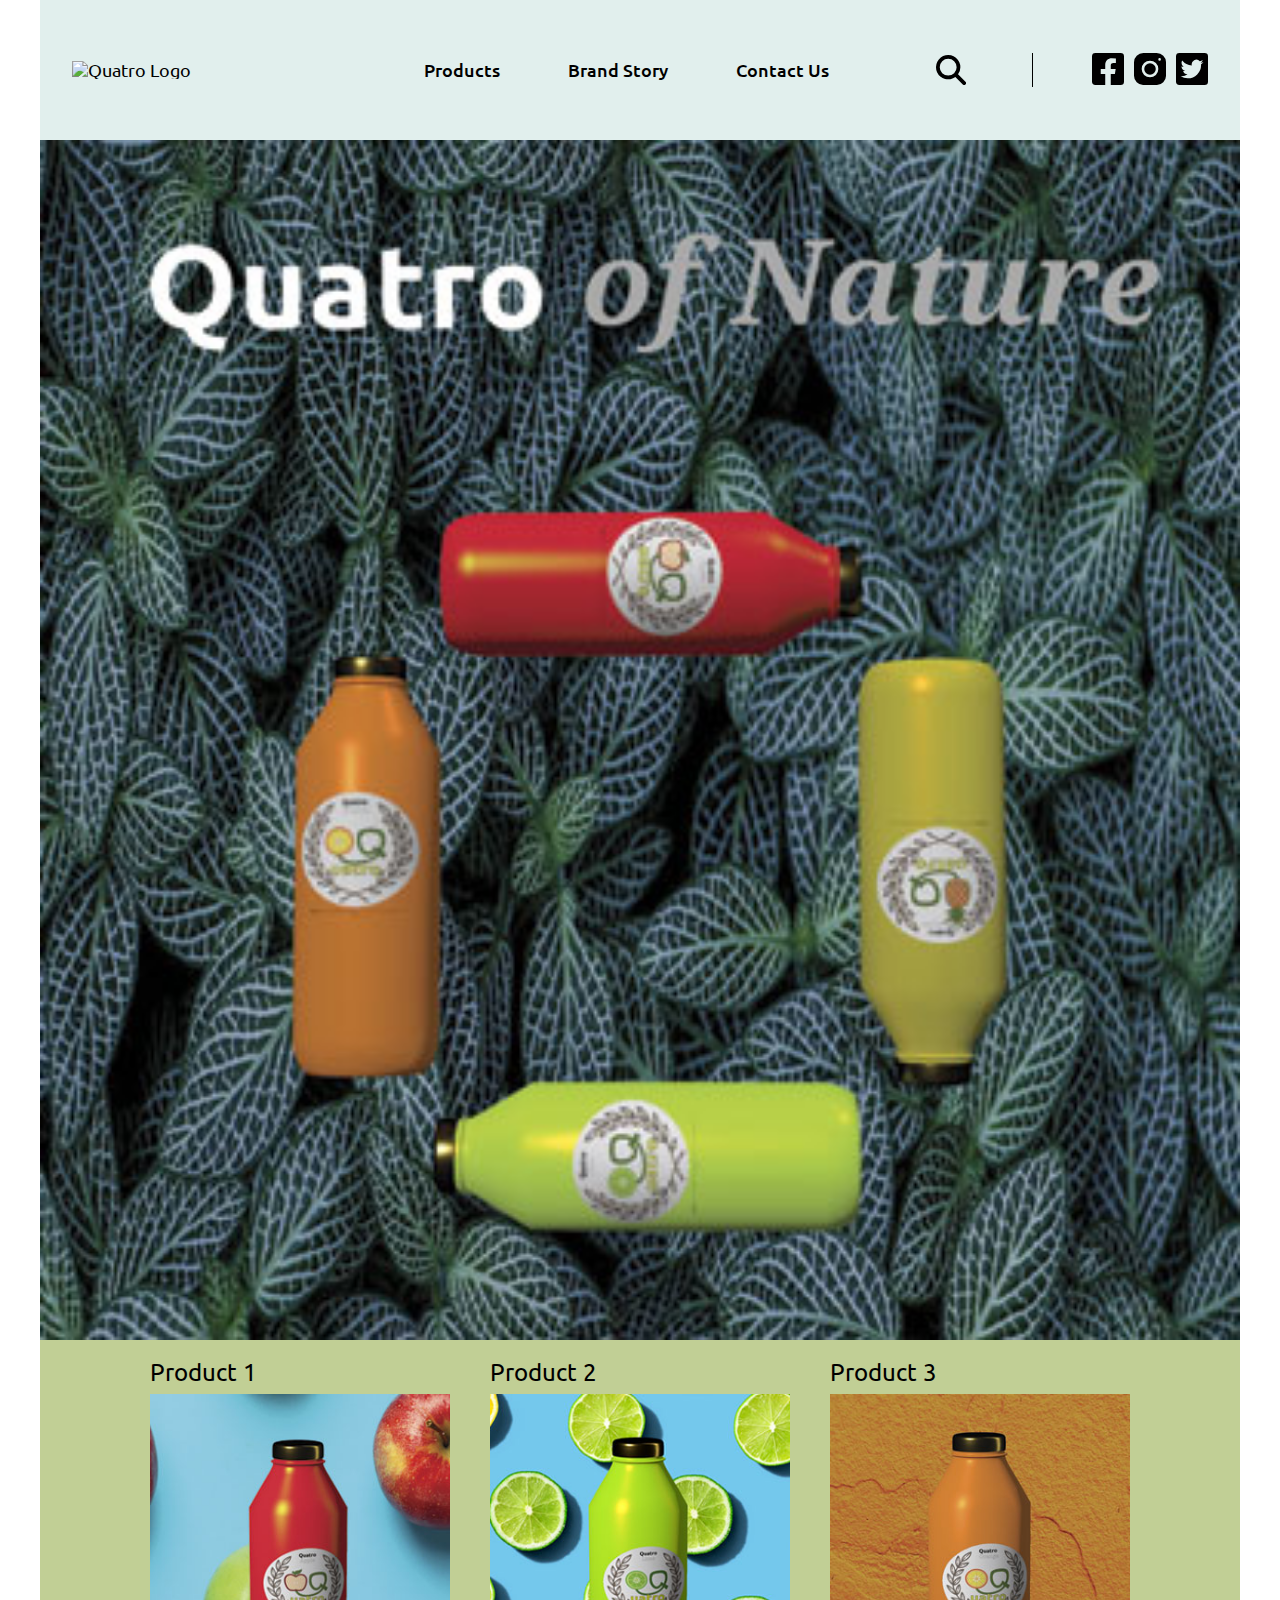
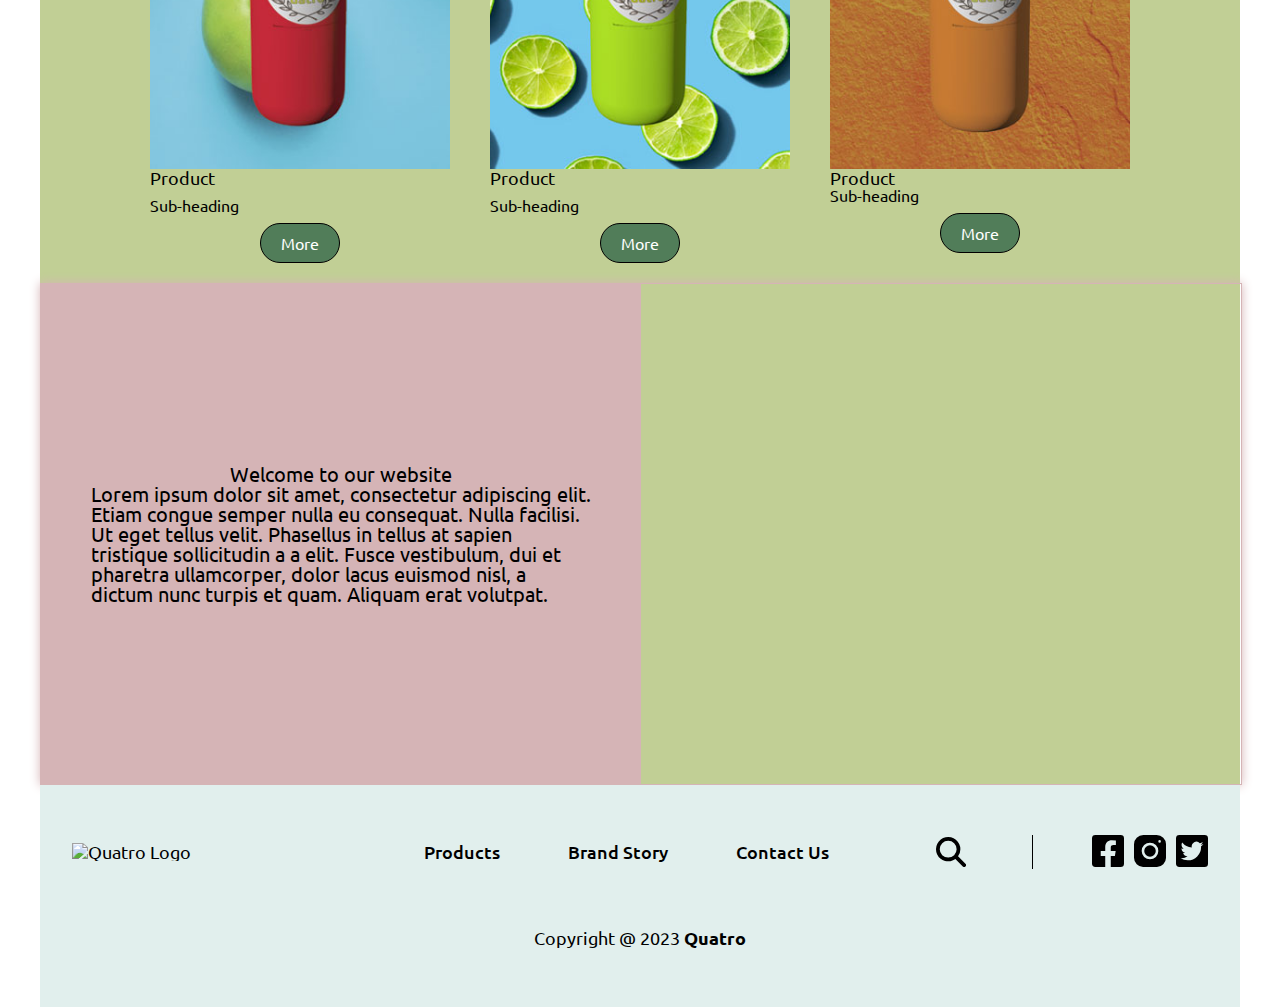
==== commit f0074fc7: "FINAL" ====
--- a/index.html
+++ b/index.html
@@ -35,11 +35,11 @@
       </section>
     </header>
     <main>
-      <h2 class="hidden">Main Image</h2><img id="main-image" src="img/ytj5mhgl.png" alt="main image">
+      <h2 class="hidden">Main Image</h2><img id="main-image" src="img/m-main-image.jpg" width="1200px" alt="main image">
       <section id="products2">
         <h2 class="hidden">Quatro Products</h2>
         <article class="product-1">
-          <h2>Product 1</h2><img class="product-image-3" alt="bzxabube" src="img/bzxabube.png"><b class="product1">Product</b>
+          <h2>Product 1</h2><img class="product-image-3" alt="bzxabube" src="img/m-product-apple.jpg"><b class="product1">Product</b>
           <div class="sub-heading1">
             Sub-heading
           </div>
@@ -50,7 +50,7 @@
           </div>
         </article>
         <article class="product-2">
-          <h2>Product 2</h2><img class="product-image-2" alt="dhud0nre" src="img/dhud0nre.png"><b class="product1">Product</b>
+          <h2>Product 2</h2><img class="product-image-2" alt="dhud0nre" src="img/m-product-lime.jpg"><b class="product1">Product</b>
           <div class="sub-heading1">
             Sub-heading
           </div>
@@ -62,7 +62,7 @@
         </article>
         <article class="product-3">
           <h2>Product 3</h2>
-          <div class="product-image-3"><img class="path-2916-icon" alt="n_wm5ezqz" src="img/n_wm5ezqz.png"></div><b class="product2">Product</b>
+          <div class="product-image-3"><img class="path-2916-icon" alt="n_wm5ezqz" src="img/m-product-orange.jpg"></div><b class="product2">Product</b>
           <div class="sub-heading2">
             Sub-heading
           </div>
--- a/css/main.css
+++ b/css/main.css
@@ -13,7 +13,7 @@
 .container {
     width: 1200px;
     margin: 0 auto;
-    background-color: #ccc;
+    background-color: #C1CF95;
 }
 
 a {
@@ -65,7 +65,7 @@
   border-radius: 25px;
   background-color: #517d59;
   color: #fff;
-  font-size: 100%;
+  font-size: 20px;
   font-weight: 400;
   padding: 7px;
 }
@@ -141,6 +141,7 @@
   }
   
   .btn-more2, .btn-more4 {
+  background-color: #C1CF95;
 	text-align: center;
 	margin-top: 10px;
   }
@@ -148,8 +149,10 @@
   .btn-more1 {
 	display: inline-block;
 	padding: 10px 20px;
+  color: #fff;
+  background-color: #517d59;
 	border: 1px solid #000;
-	border-radius: 5px;
+	border-radius: 20px;
 	cursor: pointer;
   }
   
@@ -159,12 +162,13 @@
 
   .brand {
     display: grid;
+    font-size: 20px;
     grid-template-columns: 1fr 1fr;
     width: 90%;
     width: 1200px;
     height: 500px;
-    border: 1px solid #ccc;
-    box-shadow: 0px 0px 10px #ccc;
+    border: 1px solid #D5B4B6;
+    box-shadow: 0px 0px 10px #D5B4B6;
     overflow: hidden;
   }
   
@@ -173,7 +177,7 @@
     flex-direction: column;
     justify-content: center;
     align-items: center;
-    background-color: #f2f2f2;
+    background-color: #D5B4B6;
     padding: 50px;
   }
   
